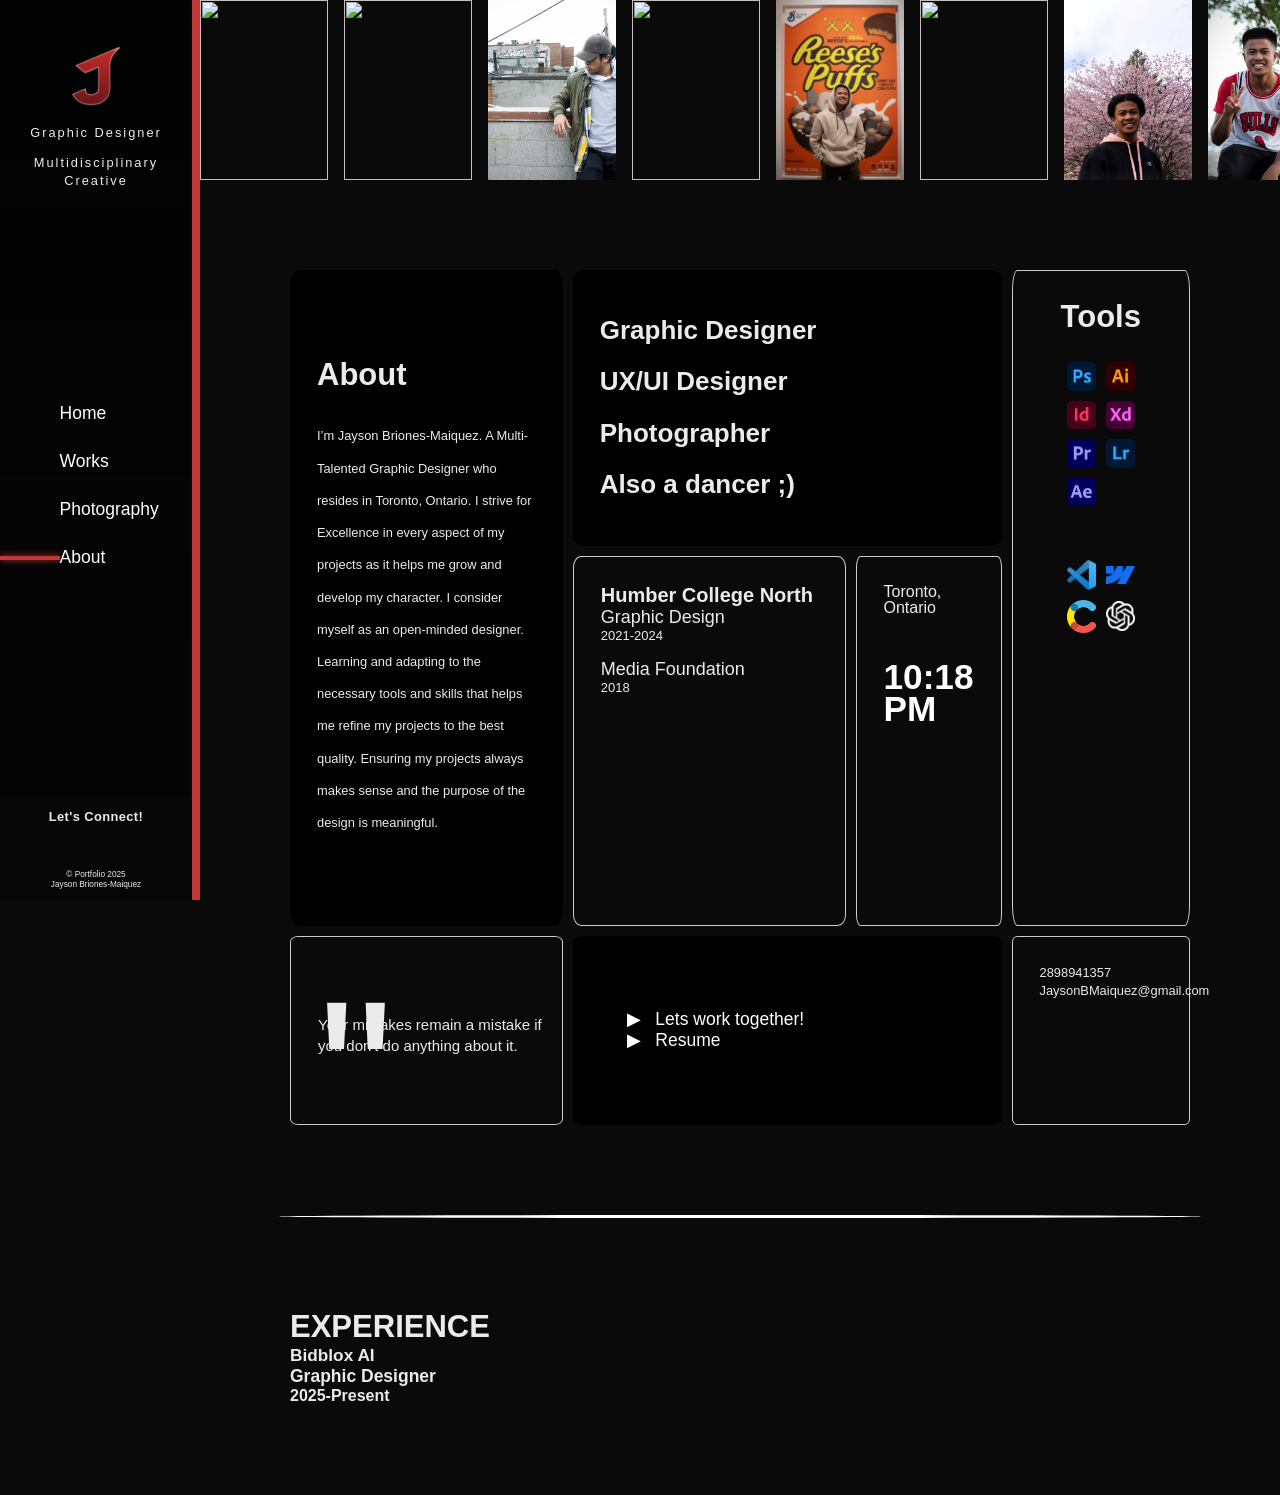
==== about.html @ 9227b6d4 "." ====
<!DOCTYPE html>
<html lang="en">
    <head>
        <meta charset="UTF-8">
        <meta name="viewport" content="width=device-width, initial-scale=1.0, maximum-scale=1,user-scaleable=no">
        <title>Jayson Briones-Maiquez Portfolio</title>
        <link rel="icon" type="image/png" href="images/Logo.svg"/>
        <link rel="stylesheet" href="https://use.typekit.net/lkk8hmu.css">
        <link rel="stylesheet" href="css/stylesheet.css"/>
        <link rel="stylesheet" href="css/about-stylesheet.css" />
    </head>

    <body>
        <div class="container">
            <nav>
                <ul>
                    <li>
                        <a href="index.html"><img src="images/Logo.svg" alt="JBM Brand Logo" id="logo"></a>
                        <div>
                            <p>Graphic Designer</p>
                            <p>Multidisciplinary Creative</p>
                        </div>
                    </li>
                    <li id="menu-icon"><i class="fa-solid fa-bars"></i></li>
                    <li id="close-icon"><i class="fa-solid fa-x"></i></li>                    
                    <div class="nav-buttons">
                        <li id="click-function" class="center-align">
                            <a href="index.html#content-container">Home</a>
                            <div class="li-hover"></div>
                        </li>
                        <li id="click-function" class="center-align">
                            <a href="index.html#gallery-container">Works</a>
                            <div class="li-hover"></div>
                        </li>
                        <li id="click-function" class="center-align">
                            <a href="photography.html">Photography</a>
                            <div class="li-hover"></div>
                        </li>
                        <li id="click-function" class="center-align">
                            <a href="about.html">About</a>
                            <div class="li-hover" style="    
                            opacity: 1;
                            visibility: visible;
                            transform: translateX(6vw);">
                            </div>
                        </li>
                    </div>
                    <div class="contact">
                        <p>Let's Connect!</p>
                        <div class="contact-icons">
                            <li><a href="https://www.linkedin.com/in/jayson-briones-maiquez/" target="_blank"><i class="fa-brands fa-linkedin"></a></i></li>
                            <li><a href="https://github.com/JaysonBM" target="_blank"><i class="fa-brands fa-github"></a></i></li>
                            <li><a href="mailto:jaysonbmaiquez@gmail.com"><i class="fa-solid fa-envelope"></a></i></li>
                            <li><a href="tel:+2898941357"><i class="fa-solid fa-phone"></a></i></li>
                        </div>
                        <h6>© Portfolio 2025<br>Jayson Briones-Maiquez</h6>
                    </div>
                </ul>
            </nav>
            <div class="content-container">
                <div class="slider about-slider hover-effect">
                    <picture class="hover-effect">
                        <img src="images/slider-img10.jpg" alt="" loading="lazy">
                        <img src="images/slider-img7.jpg" alt="" loading="lazy">
                        <img src="images/slider-img11.jpg" alt="" loading="lazy">
                        <img src="images/slider-img3.jpg" alt="" loading="lazy">  
                        <img src="images/slider-img2.jpg" alt="" loading="lazy">
                        <img src="images/slider-img8.jpg" alt="" loading="lazy">
                        <img src="images/Slider-img12.jpg" alt="" loading="lazy">
                        <img src="images/slider-img9.jpg" alt="" loading="lazy">    
                        <img src="images/JBM-Photo.jpg" alt="" loading="lazy">
                        <img src="images/slider-img16.jpg" alt="" loading="lazy">                      
                        <img src="images/slider-img6.jpg" alt="" loading="lazy">
                        <img src="images/slider-img15.jpg" alt="" loading="lazy">
                        <img src="images/slider-img5.jpg" alt="" loading="lazy">                        
                        <img src="images/slider-img14.jpg" alt="" loading="lazy">
                    </picture>
                    <picture class="hover-effect" aria-hidden="true">
                        <img src="images/slider-img10.jpg" alt="" loading="lazy">
                        <img src="images/slider-img7.jpg" alt="" loading="lazy">
                        <img src="images/slider-img11.jpg" alt="" loading="lazy">
                        <img src="images/slider-img3.jpg" alt="" loading="lazy">  
                        <img src="images/slider-img2.jpg" alt="" loading="lazy">
                        <img src="images/slider-img8.jpg" alt="" loading="lazy">
                        <img src="images/Slider-img12.jpg" alt="" loading="lazy">
                        <img src="images/slider-img9.jpg" alt="" loading="lazy">    
                        <img src="images/JBM-Photo.jpg" alt="" loading="lazy">
                        <img src="images/slider-img16.jpg" alt="" loading="lazy">                      
                        <img src="images/slider-img6.jpg" alt="" loading="lazy">
                        <img src="images/slider-img15.jpg" alt="" loading="lazy">
                        <img src="images/slider-img5.jpg" alt="" loading="lazy">                        
                        <img src="images/slider-img14.jpg" alt="" loading="lazy">
                    </picture>
                </div>
                <div class="bento">
                    <div class="about">
                        <h1>About</h1>
                        <p>I’m Jayson Briones-Maiquez. A Multi-Talented Graphic Designer who resides in Toronto, Ontario. I strive for Excellence in every aspect of my projects as it helps me grow and develop my character. I consider myself as an open-minded designer. Learning and adapting to the necessary tools and skills that helps me refine my projects to the best quality. Ensuring my projects always makes sense and the purpose of the design is meaningful.</p>
                    </div>
                    <div class="about-title">
                        <h1>Graphic Designer</h1>
                        <h1>UX/UI Designer</h1>
                        <h1>Photographer</h1>
                        <h1>Also a dancer ;)</h1>
                    </div>                    
                    <div class="about-tools"> 
                        <h1>Tools</h1>
                        <div class="adobe-suite">
                            <img src="images/Adobe-Photoshop-Icon.png" alt="" loading="lazy">
                            <img src="images/Adobe-Illustrator-Icon.png" alt="" loading="lazy">
                            <img src="images/Adobe-Indesign-Icon.png" alt="" loading="lazy">
                            <img src="images/Adobe-XD-Icon.png" alt="" loading="lazy">
                            <img src="images/Adobe-Premiere-Pro-Icon.png" alt="" loading="lazy">
                            <img src="images/Adobe-Lightroom-Icon.png" alt="" loading="lazy">
                            <img src="images/Adobe-After-Effects-Icon.png" alt="" loading="lazy">
                        </div>
                        <div class="coding">
                            <img src="images/Visual-Studio-Code-Icon.png" alt="" loading="lazy">
                            <img src="images/Webflow-Icon.png" alt="" loading="lazy">
                            <img src="images/Contentful-Icon.png" alt="" loading="lazy">
                            <img src="images/ChatGPT-Logo.png" alt="" loading="lazy">                                                
                        </div>
                    </div>
                    <div class="education">
                        <h2>Humber College North</h2>
                        <h3>Graphic Design</h3>
                        <h5>2021-2024</h5>
                        <h3>Media Foundation</h3>
                        <h5>2018</h5>
                    </div>
                    <div class="timezone"> Toronto, Ontario 11:59pm</div>
                    <div class="quote" ><p><span style="
                    font-size: 214px;
                    position: absolute;
                    top: -88px;
                    text-wrap: auto;
                    display: inline-block;
                    ">"</span>Your mistakes remain a mistake if you don't do anything about it.</p></div>
                    <div class="call-to-action">
                        <div style="border: none;"> 
                            <a href="mailto:jaysonbmaiquez@gmail.com">▶&nbsp;&nbsp; Lets work together!</a><br>
                            <a href="files/Jayson Briones-Maiquez Graphic Design Resume Spring 2025.pdf" target="_blank">▶&nbsp;&nbsp; Resume</a>
                        </div>
                    </div>
                    <div class="about-contact"> <p>2898941357</p> <p>JaysonBMaiquez@gmail.com</p></div>
                </div>
                <div style="
                    background-color: white;
                    height: 3px;
                    width: 72vw;
                    margin: auto;
                    border-radius: 50%;
                    ">
                </div>
                <div class="experience">
                    <h1 style="text-transform: uppercase;">Experience</h1>
                    <h2>Bidblox AI</h2>
                    <h3>Graphic Designer</h3>
                    <h4>2025-Present</h4>
                </div>
            </div>
            <footer class="contact">
                <p>Let's connect!</p>
                <div class="contact-icons">
                    <li><a href="https://github.com/JaysonBM" target="_blank"><i class="fa-brands fa-github"></a></i></li>
                    <li><a href="https://www.linkedin.com/in/jayson-briones-maiquez/" target="_blank"><i class="fa-brands fa-linkedin"></a></i></li>
                    <li><a href="https://mail.google.com" target="_blank"><i class="fa-solid fa-envelope"></a></i></li>
                    <li><a href="tel:+2898941357"><i class="fa-solid fa-phone"></a></i></li>
                </div>
                <h6>© Portfolio 2025</h6>
                <h6>Jayson Briones-Maiquez</h6>
            </footer>
        </div>
    
    </body>

    <!-- JavaScript -->
    <script src="https://kit.fontawesome.com/8839f852de.js" crossorigin="anonymous"></script>
    <script 
      src="https://code.jquery.com/jquery-3.6.4.min.js" 
      integrity="sha256-oP6HI9z1XaZNBrJURtCoUT5SUnxFr8s3BzRl+cbzUq8=" 
      crossorigin="anonymous">
    </script>
    <script type="text/javascript" src="js/about-script.js"></script>
</html>
---- css/stylesheet.css ----
* {
    margin: 0;
    padding: 0;
    transition: 0.5s;
}

:root {
    /* These are global variables that you can use in your CSS */
    --black: #121212;
    --dark-grey:#333;
    --mid-grey:#666;
    --light-grey:#999;
    --white:white;
    --accent-colour:yellow;
    --headline-font:"poppins", sans-serif;
    --body-font:"poppins", sans-serif;
    --horizontal-shift:6px;
    --section-padding-top:120px; 
}

html {
    background-color: #0A0A0A;
    color: rgb(235, 235, 235);
    scroll-behavior: smooth;
}

body {
    font-family: var(--body-font);
    cursor: url('../files/pointer.png'), auto;
}

h1, h2, h3, h4, h5, h6 {
    font-family: var(--headline-font);
    color: rgb(235, 235, 235);
}

h1 {
    font-size: clamp(1.5rem, calc(26px + (26 - 18) * (100vw - 400px) / (1800 - 400)), 4rem); 
    /* font-size: calc(26px + (26 - 18) * (100vw - 400px) / (1800 - 400)); */
    line-height: 1.2;
}

h2 {
    font-size: calc(16px + (16 - 14)*(100vw - 400px) / (1800 - 400));
    font-weight: 600;
}

h3 {
    font-size: calc(15px + (15 - 11) * (100vw - 400px) / (1800 - 400));
}

p {
    font-size: calc(11px + (11 - 8) * (100vw - 400px) / (1800 - 400));
    color: rgb(235, 235, 235);
    line-height: 1.4;
}

a {
    font-size: calc(15px + (15 - 11) * (100vw - 400px) / (1800 - 400));
    text-decoration: none;
}

img {
    width: 100%;
    height: auto;
}

.dark-filter {
    opacity: 0.9;
    background-color: black;
}

.btn {
    background-color: #171717;
    border-right: 3.5px solid #C13838;
    border-bottom: 3.5px solid #C13838;
    color: white;
    padding: 11px 28px;
    font-size: 0.73rem;
    font-weight: 500;
    letter-spacing: 0.5px;
    border-radius: 10px;
    transition: 0.3s;
    margin: 3vw;
    white-space: nowrap;
}

.btn2 {
    color: white;
    font-size: 0.75rem;
    font-weight: 500;
    letter-spacing: 0.5px;
    transition: 0.3s;
    margin: 3vw; 
    text-decoration: underline;
    white-space: nowrap;
}

.btn:hover {
    background-color: #C13838;
}

.btn2:hover {
    color: #C13838;
}

.content-container {
    margin-left: calc(15vw + 8px);
}

#logo {
    width: 4vw;
    height: auto;
}

nav {
    background: linear-gradient(to bottom, #030303, #03000070);
    border-right: 8px solid #C13838;
    position: fixed;
    z-index: 1;
    width: 15vw;
}


nav ul{
    list-style: none;
    display: flex;
    flex-direction: column;
    justify-content: space-between;
    align-items: center;
    height: 100vh;
}

nav ul li a{
    color: white;
    display: block;
}

nav ul li a:hover {
    /* filter: drop-shadow(2px 2px 2px #C13838); */
    color: #c96060;
}

.center-align {
    display: flex;
    flex-direction: row-reverse; /* Change to row if you want items side by side */
    align-items: center; /* Center items horizontally */
    justify-content: flex-end; /* Center items vertically */
}

nav ul li p {
    font-size: clamp(0.8rem, calc(11px + (11 - 9)*(100vw - 400px) /(1800 - 400)), 4rem);
    /* font-size: calc(11px + (11 - 9)*(100vw - 400px) /(1800 - 400)); */
    letter-spacing: 2px;
    font-weight: 200;
    text-align: center;
    margin-top: 12px;
}

nav ul > li:nth-child(1) {
    display: flex;
    flex-direction: column;
    align-items: center;
    margin-top: 5vh;
}

.nav-buttons {
    width: 38%;
}

.nav-buttons li{
    margin-bottom: 3vh;
    font-weight: 400;
}

.li-hover {
    position: absolute;
    left: -6vw;
    background-color: #C13838;
    height: 4px;
    width: 6.6vh;
    opacity: 0;
    box-shadow: 0 0 6px #C13838;
    visibility: hidden;
    transition: opacity 1s visibility 1s;
}

.nav-buttons li:hover .li-hover {
    opacity: 1;
    visibility: visible;
    transform: translateX(6vw);
}

nav .contact {
    display: flex;
    flex-direction: column;
    align-items: center;
    text-align: center;
    gap: 0.8vh;
    margin-bottom: 1vh;
}

.contact p {
    font-weight: 700;
    letter-spacing: 0.4px;
}

nav .contact-icons {
    display: flex;
    flex-direction: row;
}

.contact-icons li i{
    font-size: 1.6rem;
    height: auto;
    width: auto;
    padding: 10px;
}
.contact h6 {
    font-size: calc(7px + (9 - 7) * (100vw - 400px) / (1800 - 400));
    line-height: 1.3;
    font-weight: 100;
}

.img-deco {
    width: 10vw;
        /* Add your background pattern here */
        --sz: 24px;
        --c0: #000;
        --c1: #c13838;
        --ts: 50% / calc(var(--sz) * 8) calc(var(--sz) * 16);
        margin: 0;
        padding: 0;
        overflow: hidden;
        --dot: var(--c1) 0 calc(var(--sz) * 0.78),
          #fff0 calc(calc(var(--sz) * 0.78) + 1px) 100%;
        --dot2: radial-gradient(circle at 90% 0%, var(--dot)) var(--ts),
          radial-gradient(circle at 65% 0%, var(--dot)) var(--ts),
          radial-gradient(circle at 40% 0%, var(--dot)) var(--ts),
          radial-gradient(circle at 15% 0%, var(--dot)) var(--ts);
        --cg1: conic-gradient(from -90deg at 5% 51%, var(--c0) 0 90deg, #fff0 0 100%)
          var(--ts);
        --cg2: conic-gradient(from -90deg at 25% 50%, var(--c1) 0 90deg, #fff0 0 100%)
          var(--ts);
        --cg3: conic-gradient(
            from -90deg at 30% 38.5%,
            var(--c0) 0 90deg,
            #fff0 0 100%
          )
          var(--ts);
        --cg4: conic-gradient(
            from -90deg at 50% 37.5%,
            var(--c1) 0 90deg,
            #fff0 0 100%
          )
          var(--ts);
        --cg5: conic-gradient(from -90deg at 55% 26%, var(--c0) 0 90deg, #fff0 0 100%)
          var(--ts);
        --cg6: conic-gradient(from -90deg at 75% 25%, var(--c1) 0 90deg, #fff0 0 100%)
          var(--ts);
        --cg7: conic-gradient(
            from -90deg at 80% 13.5%,
            var(--c0) 0 90deg,
            #fff0 0 100%
          )
          var(--ts);
        --cg8: conic-gradient(
            from -90deg at 100% 12.5%,
            var(--c1) 0 90deg,
            #fff0 0 100%
          )
          var(--ts);
      
        background: var(--dot2), var(--dot2),
          radial-gradient(circle at 90% 100%, var(--dot)) var(--ts),
          radial-gradient(circle at 65% 100%, var(--dot)) var(--ts),
          radial-gradient(circle at 40% 100%, var(--dot)) var(--ts),
          radial-gradient(circle at 15% 100%, var(--dot)) var(--ts),
          radial-gradient(circle at 90% 12.5%, var(--dot)) var(--ts),
          radial-gradient(circle at 65% 25%, var(--dot)) var(--ts),
          radial-gradient(circle at 40% 37.5%, var(--dot)) var(--ts),
          radial-gradient(circle at 15% 50%, var(--dot)) var(--ts), var(--cg1),
          var(--cg1), var(--cg2), var(--cg2), var(--cg3), var(--cg3), var(--cg4),
          var(--cg4), var(--cg5), var(--cg5), var(--cg6), var(--cg6), var(--cg7),
          var(--cg7), var(--cg8), var(--cg8),
          linear-gradient(-45deg, #fff0 0 32.25%, #0002 50%, #000 77.5%) var(--ts),
          linear-gradient(-45deg, #fff0 0 32.25%, #000 60%) var(--ts),
          repeating-linear-gradient(90deg, var(--c0) 0 5%, var(--c1) 0 25%) var(--ts);
}

header {
    background-image: url(../images/NYTimesMagazine-Mockup-COVER.jpg);
    background-size: cover;
    background-position: center;
    height: 100vh;
    position: relative;
}

.header-details {
    grid-template-columns: 1fr 1fr;
    padding: 0;
    margin-bottom: 20vh;
}

.header-details picture {
    height: 100vh;
}

.header-details img{
    height: 100%;
    object-fit: cover;
}

.header-text {
    height: 90%;
    padding: 0 2.5vw;
    display: flex;
    flex-direction: column;
    justify-content: space-between;
}

.header-text h2 {
    margin-bottom: 0.5rem;
}

.header-text h4 {
    font-weight: 300;
    font-style: italic;
}

.header-text p {
    font-size: calc(10px + (16 - 10) * (100vw - 400px) / (1800 - 400));
    line-height: 1.6;
    margin-top: 1rem;
}
.header-text li {
    font-size: calc(8px + (14 - 8) * (100vw - 400px) / (1800 - 400));
    /* margin-bottom: 16px; */
}

.header-text .two-columns {
    row-gap: 2rem;
    margin-bottom: 0;
    line-height: 2;
}

.title-deco-container {
    display: flex;
    flex-direction: row;
    align-items: center;
    justify-content: center;
    position: absolute;
    width: 100%;
    top: 4.3%;
}

.title-deco-container h3 {
    font-weight: 300;
    font-size: 14px;
    text-shadow: 3px 3px 3px rgba(0, 0, 0, 1); /* Add text shadow */

}

.title-deco {
    background-color: #C13838;
    height: 5px;
    width: 28%;
    margin: 0px 2.2vw;
    box-shadow: 3px 3px 4px rgba(0, 0, 0, 0.8); /* Add drop shadow */

}
.main-index {
    display: flex;
    flex-direction: column;
    align-items: center;
    height: 70%;
    background-color: rgba(0, 0, 0, 0.75);
    padding: 1vh 5vw;
    position: absolute;
    top: 50%;
    left: 50%; 
    transform: translate(-50%, -50%);
    justify-content: space-evenly;
    backdrop-filter: blur(11px) brightness(0.9); /* Blur and brightness adjustments */
    -webkit-backdrop-filter: blur(11px) brightness(0.9); /* For Safari support */
}

.main-index h1 {
    text-align: center;
}

.main-index img {
    width: 37%;
}

.main-index div:nth-child(5) {
    margin: 4% 0 0 0;
}

.main-p-container h2{
    text-align: center;
    font-weight: 500;
    line-height: 4;
}

.gallery-container {
    display: flex;
    flex-direction: row;
    height: 100vh;
    align-items: center;
}

.gallery {
    display: grid;
    grid-template-columns: 1fr 1fr;
    grid-template-rows: 1fr 1fr;
    grid-gap: 0;
    height: 70vh;
    width: 100%;
}

.gallery-description {
    position: relative;
    width: 100%;
    height: 62vh;
    overflow: hidden;
}

.gallery-description h1 {
    white-space: nowrap;
}

.gallery-description > div {
    opacity: 0; /* Start hidden */
    transition: opacity 0.5s ease; /* Smooth fade-in and fade-out */
    position: absolute; /* Stack descriptions */
    top: 0;
    left: 0;
    right: 0;
    bottom: 0;
    display: none; /* Initially hidden */
}

.gallery-description > div.active {
    opacity: 1; /* Fully visible */
    display: block; /* Make it block-level so it’s rendered */
}

.default-description ,
.unity-description ,
.bespoken-description , 
.kingdom-description , 
.signage-description {
    height: 62vh;
    padding: 3.3vw;
}

.description-deco {
    background-color: #C13838;
    height: 5px;
    width: 25%;
    margin: 0px 0 0 2vw;
}

.gallery-container h2 {
    margin-bottom: 10vh;
}

.gallery-container p {
    margin-bottom: 60px;
}

.gallery-container .btn {
    padding: 8px 22px;
    font-size: 0.73rem;
    border-radius: 14px;
}

.default-description div:nth-child(1),
.unity-description div:nth-child(1),
.bespoken-description div:nth-child(1), 
.kingdom-description div:nth-child(1), 
.signage-description div:nth-child(1) {
    display: flex;
    flex-direction: row;
    align-items: center;
    width: 100%;
}

.gallery div:nth-child(1) img ,
.gallery div:nth-child(2) img ,
.gallery div:nth-child(3) img ,
.gallery div:nth-child(4) img ,
.gallery div:nth-child(5) img {
    height: 100%;
    max-width: 100%;
    max-height: 100%;
    object-fit: cover;
    object-position: center;
    overflow: hidden;
}

.image-wrapper {
    position: relative;
    overflow: hidden;
}

.image-wrapper p {
    position: absolute;
    top: 50%;
    left: 50%;
    transform: translate(-50%, -50%);
    font-size: clamp(1.5rem, 3vw, 3rem);
    text-transform: uppercase;
    white-space: nowrap;
    font-weight: 800;
    opacity: 0; /* Hide the text */
    transition: opacity 0.3s ease; /* Smooth transition */
    pointer-events: none;
}

.image-wrapper:hover p {
    opacity: 1; /* Show the text */
    z-index: 1;
}

.default-img {
    display: block;
}

.overlay {
    position: absolute;
    top: 0;
    left: 0;
    width: 100%;
    height: 100%;
    background-color: rgba(0, 0, 0, 0.5); /* Semi-transparent black overlay */
    opacity: 0; /* Initially hidden */
    transition: opacity 0.3s ease; /* Add transition for smooth effect */
}
  
.gallery div:hover .overlay {
    opacity: 1; /* Show the overlay on hover */
}

.two-columns div:hover .overlay{ 
    opacity: 1;
}

.image-wrapper::after {
    content: ''; /* Creates an empty pseudo-element */
    position: absolute;
    top: 0;
    left: 0;
    width: 100%;
    height: 100%;
    background-color: rgba(0, 0, 0, 0.5); /* Semi-transparent black overlay */
    opacity: 0; /* Initially hidden */
    transition: opacity 0.3s ease; /* Smooth fade-in/out transition */
    pointer-events: none; /* Allow clicks to pass through */
}

.image-wrapper:hover::after {
    opacity: 1; /* Shows the overlay on hover */
}

.slider {
    height: 20vh;
    padding-block: 1rem;
    border-block: 5px solid #C13838;
    display: flex;
    overflow: hidden;
    user-select: none;
    --slider-gap: 1rem;
    gap: var( --slider-gap);
    margin: 2vh 0 2vh 0;
}

.slider picture {
    display: flex;
    justify-content: space-between;
    gap: var( --slider-gap);
    align-items: center;
    flex-shrink: 0;
    min-width: 100%;
    animation: slider-scroll 35s linear infinite;
}

.slider picture img {
    height: 20vh;
    width: 10vw;
    object-fit: cover;
}

@keyframes slider-scroll {
    to {
        transform: translateX(calc(-100% + var( --slider-gap)));
    }
}


.profile {
    margin: 0 0 2vh 0px;
    border-bottom: 5px solid #C13838;
}

.profile-text {
    text-align: center;
    line-height: 2;
    margin: 10vh auto;
    width: 25vw;
}

.profile p {
    text-align: left;
    margin: 60px 0;
}

.creative-suite {
    display: flex;
    height: 7.7vh;
    padding: 3% 0;
    justify-content: center; /* Center align content */
    gap: 38px;
    transition: 0.2s;
}

.skills h1 {
    text-align: center;
    margin-top: 10vh;
}

.personal-skills {
    font-size: 14px;
    padding-block: 7px;
    border-block: 2px solid;
    display: flex;
    overflow: hidden;
    user-select: none;
    --gap: 4.9vw;
    gap: var( --gap);
    margin: 4vh 0 2vh 0;
}

.personal-skills ul {
    display: flex;
    justify-content: space-between;
    gap: var( --gap);
    align-items: center;
    flex-shrink: 0;
    min-width: 100%;
    animation: scroll 45s linear infinite;
}

.personal-skills:hover ul {
    animation-play-state: paused;
}

@keyframes scroll {
    0% {
        transform: translateX(calc(-100% - var(--gap)));
    }
    100% {
        transform: translateX(0);
    }
}

.personal-skills li:hover {
    color:#e15b5b;
}

.creative-suite img {
    object-fit: contain;
    height: 7.7vh;
}

.hover-effect:hover img{
    filter: grayscale(1) blur(2px);
}

.hover-effect img:hover {
    filter: none;
}

.hover-effect img.active {
    filter: none;
}

.hover-effect img.inactive {
    filter: grayscale(1) blur(2px);
}

.hover-effect img:hover:not(.active) {
    filter: none;
}

.slider-item h5 {
    font-weight: 300;
    font-size: 14px;
}

.fit-text {
    display: flex;
    justify-content: space-between;
    letter-spacing: 0.1em; /* Adjust this value as needed */
}

.skills-container {
    display: flex;
    height: 70vh;
    justify-content: flex-end;
    position: relative;
    margin: 5vh 5vw 0 5vw;
    border-bottom: 5px solid #C13838;
    animation: slide-up 0.5s ease-out; /* Apply the slide-up animation */
    animation-timeline: view();
    animation-range: entry 25%;
}

.skills-display {
    height: 55vh;
    width: 40vw;
    position: absolute;
    left: 30%;
    top: 50%;
    transform: translate(-50%, -50%);
    background-image: url('../images/Emblem.svg'); /* Corrected syntax */
    background-size: contain;
    background-position: center;
    background-repeat: no-repeat;
}

.skills-bar {
    background-color: #C13838;
    height: 0%;
    width: 50px;
    transform: translate(-50%, 0%);
    position: absolute;
    bottom: 0;
    right: 25%;
    animation: slide-up 0.5s ease-out; /* Apply the slide-up animation */
    animation-timeline: view();
    animation-range: entry 25%;
}

/* @keyframes slide-up {
    from {
        transform: translateY(100%);
        opacity: 0;
    }
    to {
        transform: translateY(0);
        opacity: 1;
    } 
} */

.skills-chart {
    position: absolute;
    right: 10%;
    bottom: 0;
    width: 16vw;
    z-index: -1;
    --container-height: 50vh; /* Define a custom property for the container height */
}

.skills h4 {
    text-align: end;
    color: gray;
}

.skills-deco {
    border-top: 1px solid grey;
    height: calc(var(--container-height) * 0.2); /* Calculate 20% of the container height */

}

.show-image img {
    opacity: 1; /* Show the images */
}

#about ul {
    list-style: none;
}

.featured {
    grid-column: 1/-1;
    width: 100%;
}

#portfolio {
    margin-top: 15vh;
    padding: 0 5vw;
}

#portfolio a:hover h3
#portfolio a:hover p {
    padding-left: 1vw;
}

#contact {
    min-height:auto;
    margin-top: 42px;
}

#contact ul {
    display: flex;
    list-style-type: none;
    margin-bottom:1rem;
}

#contact ul li a {
    text-decoration: none;
    color: var(--accent-colour);
    margin: 0 20px 0 0;
    font-size: 32px;
}

#contact ul li a:hover {
    text-decoration: none;
    color: var(--mid-grey);
}

.auto-height {
    min-height: auto;
}


.process-title {
    text-align: center;
    padding: 6rem 0 2rem 0;
}

.process {
    display: flex;
    flex-direction: row;
    padding: 0 5vw;
    justify-content: center;
    align-items: center;
    margin-bottom: 15vh;
}

.process-reverse {
    display: flex;
    flex-direction: row-reverse;
    padding: 0 5vw;
    justify-content: center;
    align-items: center;
    margin-bottom: 15vh;
}

.process picture,
.process-reverse picture,
.process-text {
    width: 50%;
}

.process-text {
    box-sizing: border-box;
    padding: 0 4rem;
}

.process-text h3 {
    text-align: center;
}

.process-text-span {
    width: 75%;
}

.resize {
    min-height: 50vh;
    max-height: 75vh;
    object-fit: contain;
}

#portfolio .two-columns div img {
    height: 300px;
    width: 100%;
    object-fit: cover;
}

.hide-text h3,
.hide-text p{
    display: none;
}

#menu-icon,
#close-icon {
    display: none;
}

footer{
    display: none;
}

/* Medium devices (i.e. tablets in landscape */
@media (max-width: 900px) {
    nav ul li p {
        margin-bottom: 6px;
        line-height: 1.4;
    }

    .nav-buttons {
        width: 80%;
    }

    nav .contact-icons {
        flex-direction: column;
    }

    .profile {
        flex-direction: column;
    }

    .divider {
        display: none;
    }

    .two-columns-fixed {
        grid-template-columns: 1fr 1fr;
        column-gap: 4rem;
    }

    .two-columns-fixed h2 {
        grid-column: 1 / span 2;
    }

    .header-text {
        height: 75%;
    }

    .header-text p {
        font-size: calc(12px + (18 - 12) * (100vw - 400px) / (1800 - 400));
    }

    .header-text li {
        font-size: calc(11px + (16 - 11) * (100vw - 400px) / (1800 - 400));
        line-height: 1.5;
    }

    .process-text {
        padding: 1rem;
    }

    main p {
        font-size: calc(11px + (20 - 11) * (100vw - 400px) / (1800 - 400));
        margin-top: 1.5rem;
        line-height: 1.4;
    }

    .process,
    .process-reverse {
        margin-bottom: 4vh;
    }

}


/* Small devices (i.e. tablets in portrait) */
@media (max-width: 600px) {

    .container {
        display: block;
    }

    nav {
        overflow: hidden;
        width: 100vw;
        height: 72px;
        position: fixed;
        top: 0;
        border-bottom: 3px solid #C13838;
        background: black;
        z-index: 2;
        }

    /* Add styles for when the element is being touched */
    .touch-slide {
        background-color: #C13838; /* Example style */
        /* Add other styles as needed */
    }

    nav ul {
        flex-direction: row;
        height: auto;
        justify-content: normal;
        flex-wrap: wrap;
        margin: 0.75rem 0vw 0 0vw;
    }

    nav ul li a {
        width: auto;
    }

    nav ul li:first-child:not(.nav-buttons li){
        display: flex;
        flex-direction: row;
        flex-basis: calc(66% - 5vw);
        margin: 0 0 0 5vw;
        align-items: center;
        gap: 0.4rem;
        padding: 0px 0 0.75rem 0;
    }

    nav ul >li:nth-child(1) div {
        margin-top: 0;
    }

    nav ul li img {
        margin-top: 0;
        margin-bottom: 0;
        padding: 0 2vw;
    }

    nav ul li p {
        font-size: 0.5rem;
        margin-bottom: 0;
        text-align: left;
        margin-top: 0.2rem;
    }

    .nav-buttons {
        text-align: center;
        width: 100%;
        background-color: #070707;
    }

    .nav-buttons li {
        margin: 1.3rem; 
        justify-content: center;
    }

    .li-hover {
        display: none;
    }

    #content-container, #gallery-container, #about {
        scroll-margin-top: 72px;
    }

    #logo {
        width: 2.4rem;
        height: auto;
    }

    #menu-icon, #close-icon {
        flex-basis: calc(34% - 5vw);
        text-align: right;
    }
    
    #menu-icon {
        display: block; 
        font-size: 22px;
    }

    #close-icon {
        font-size: 22px;
    }

    nav .contact {
        display: none;
    } 
    
    .navexpanded #close-icon {
        display: inline-block;
    }

    .navexpanded #menu-icon {
        display: none;
    }

    .navexpanded {
        height: auto;
        transition: height 0.3s ease;
    }

    .content-container {
        margin-left: 0;
        margin-top: 72px;
    }

    .main-index {
        height: 94%;     
        gap: 7%;
        justify-content: flex-start;
    }

    .main-index img {
        width: 33%;
    }

    .main-index p {
        margin:  0 10vw;
    }

   .main-index .btn {
        margin: 5vw;
        padding: 12px 28px;
        font-size: 0.7rem;
        letter-spacing: 0.5px;
        border-radius: 15px;
    }

    .image-wrapper p {
        font-size: 2rem;
    }
    
    .title-deco-container {
        position: static;
        width: 100vw;
    }

    .title-deco-container h3 { 
        white-space: nowrap;
        font-size: 12px;
    }

    .title-deco {
        height: 2.4px;
        width: 100%;
    }

    .gallery-container {
        flex-direction: column;
    }

    .gallery {
        height: 50vh;
    }

    .description-deco {
        height: 3px;
    }

    .gallery-description {
        height: 50vh;
    }

    .gallery-container .btn {
        padding: 10px 22px;
        font-size: 0.65rem;
        border-radius: 11px;
    }

    .hide-link-on-phone {
        pointer-events: none; /* Disable click events */
        cursor: default; /* Change cursor to default */
    }

    .default-description, .unity-description, .bespoken-description, .kingdom-description, .signage-description { 
        height: 50vh;
        padding: 5vw;
    }
    
    .header-details {
        grid-template-columns: 1fr;
        height: 100%;
        row-gap: 42px;
        padding-top: 72px;
    }
    
    .header-details picture {
        height: 40vh;
    }

    .header-text {
        height: 100%;
        display: block;
    }

    .header-text li {
        font-size: calc(12px + (16 - 12) * (100vw - 400px) / (1800 - 400));
        margin-top: 8px;
        list-style-type: none;
    }

    .header-text h2 {
        text-align: center;
    }

    .header-text h4 {
        text-align: center;
    }

    .header-text p {
        font-size: calc(13px + (18 - 13) * (100vw - 400px) / (1800 - 400));
        margin: 42px 0;
    }

    main {
        text-align: center;
    }

    main p {
        margin-top: 30px;
    }

    .profile {
        margin: 0;
    }
        
    .profile > .profile-text > p {
        line-height: 1.7;
    }

    .profile-text {
        width: 90vw;
    }

    .slider:nth-child(1) {    
        --slider-gap: 0.7rem;
        height: 12vh;
    }

    .slider picture img {
        height: 13vh;
        width: 20vw;
    }

    /* .slider:nth-child(2) {
        --image-height: 22px !important;
        --image-width: 18% !important;
        border-top: 1.7px solid white !important;
        border-bottom: 1.7px solid white !important;
        padding-top: 9px !important;
    } */

    /* .second-slider-list .slider-item {
        width: 0%;
        animation: autoRun 20s linear infinite;
        animation-delay: calc((20s / var(--quantity))*(var(--position) - 1));
    } */

    /* .slider-item h5 {
        font-size: 12px;
    } */

    .skills {
        margin-left: 0px !important;
        height: auto !important;
    }

    .skills h4 {
        font-size: 9px;
    }

    .skills-container {
        height: 50vh;
        margin: 0;
    }

    .creative-suite {
        gap: 0.6rem;
        padding: 3% 5vw;
        height: auto;
    }

    .creative-suite a {
        scroll-margin-top: 50vh;
    }

    .creative-suite img {
        height: 4rem;
        width: 10vw;
    }

    .skills-display {
        height: 50vh;
        width: 50vw;
    }

    .skills-chart {
        --container-height: 40vh;
    }

    .skills-bar {
        width: 36px;
    }

    .two-columns-fixed {
        grid-gap: 0;
        height: auto;
        justify-items: center;
        overflow-x: hidden;
        grid-template-columns: 1fr;
    }

    .two-columns-fixed > :nth-child(3n+1) {
        font-size: calc(18px + (28 - 18) * (100vw - 400px) / (1800 - 400));
        margin: 20px 0;
        background-color: black;
        /* border-bottom: 1px groove red; */
        width: 35%;
        overflow-x: hidden;
        padding: 10px 0;
        border-radius: 6px;
        text-align: center;
    }

    
    .two-columns-fixed h2 {
        grid-column: unset;
    }

    .two-columns-fixed h3 {
        text-transform: capitalize;
        margin-bottom: 0;
    }

    .two-columns ul:nth-child(1){ 
        text-align: right;
    }

    .two-columns ul:nth-child(2){ 
        text-align: left;
    }

    .process,
    .process-reverse {
        margin-bottom: 3vh;
        flex-direction: column-reverse;
        gap: 30px;
    }

    .process picture,
    .process-reverse picture {
        width: 70%;
    }

    .process-text {
        width: 100%;
        padding: 0 16px;
    }

    .process-text p {
        font-size: calc(12px + (24 - 12) * (100vw - 400px) / (1800 - 400));
        line-height: 1.4;
    }

    #portfolio {
        margin-top: 10vh;
        padding: 0;
    }

    #portfolio h2 {
        padding: 5vw;
    }

    #portfolio .two-columns {
        grid-gap: 1rem;
    }
    
    footer {
        display: block;
        background-color: black;
        text-align: center;
        padding: 16px 0 8px 0;
    }

    footer .contact-icons{ 
        list-style-type: none;
        display: flex;
        justify-content: center;
    }

    footer .contact-icons li a {
    color: white;
    }

    .contact-icons li i {
        font-size:1.8rem;
        padding: 20px;
    }

    .contact p {
        font-size: calc(16px + (24 - 16) * (100vw - 400px) / (1800 - 400));
    }

}



/* Large devices (i.e. desktop) */
@media (max-width: 1200px) {

    .two-columns {
        grid-gap: 0;
        line-height: 1.8
        ;
    }

    .two-columns-fixed {
        margin-right: 5vw;
    }
}

/* X-Large devices (i.e. big desktop) */
@media (min-width: 1800px) {
    
}

/* @media (min-width: 2200px) {

    #logo {
        width: 4rem;
    }

    nav ul li p {
        font-size: 1rem; 
        margin-bottom: 12px;
    }

    nav ul li a {
        font-size: 1.6rem;
    }
    .nav-buttons li {
        margin-bottom: 3vh;
    }

    .contact p {
        font-size: calc(14px + (18 - 14) * (100vw - 400px) / (1800 - 400));
    }

    .contact-icons li i {
        font-size: 1.8rem;
        padding: 16px 10px 22px 10px
    }

    .contact h6 {
        font-size: calc(9px + (11 - 9) * (100vw - 400px) / (1800 - 400));
    }
} */
---- css/about-stylesheet.css ----
.about-slider {
    margin: auto;
    padding-block: 0;
    border-block: 0;
}

.bento {
    height: 95vh;
    display: grid;
    padding: 10vh;
    grid-template-columns: 1fr 1fr 1fr 1fr 1fr 1fr 1fr 1fr 1fr;
    gap: 10px;
}

.bento div {
    border: 1px solid #ccc;
    border-radius: 3%;
    padding: 3vh;
}

.about {
    grid-column: 1 / 4;;
    grid-row: 1 / 4;
    background-color: black;
    border: 0 !important;
    display: flex;
    flex-direction: column;
    justify-content: center;
}

.about-title {
    grid-column: 4 / 8;
    grid-row: 1;
    background-color: black;
    border: 0 !important;
    display: flex;
    flex-direction: column;
    justify-content: space-evenly;
}

.about-title h1 {
    font-weight: 600;
    font-size: 26px;
    line-height: 1.3;
}

.bento div:nth-child(3) {
    grid-column: 8 / 10;
    grid-row: 1 / 4;
}

.bento div:nth-child(4) {
    grid-column: 4 / 7;
    grid-row: 2 / 4;
}

.bento div:nth-child(5) {
    grid-row: 2 / 4;
}

.education h2{
    font-size: 20px;
    font-weight: 700;
}

.education h3 {
    font-size: 18px;
    font-weight: 500;
}

.education h5 {
    font-weight: 100;
    font-size: 13px;
    margin-bottom: 1rem;
}

.timezone {
    line-height: 1;
    font-weight: 400;
}

.quote {
    position: relative;
}

.quote p {
    top: 77px;
    position: absolute;
    font-size: 15px;
}

.time {
    font-weight: 900;
    color: white;
    font-size: 2.2em;
    line-height: 0.9;
    display: block;
    margin-top: 50%;
}

.about-tools div{
    border: none;
    display: grid;
    grid-template-columns: 1fr 1fr;
    gap: 10px;
    align-items: center;
}

.about-tools h1 {
    text-align: center;
}

.call-to-action {
    border: none !important;
    background-color: black;
    display: flex;
    align-items: center;
}

.call-to-action a {
    color: white;
    text-decoration: none;
}

.call-to-action a:hover {
    transition: 0.5s;
    color: #C13838;
}

.bento div:nth-child(6),
.bento div:nth-child(7),
.bento div:nth-child(8) {
    grid-row: 4;
}

.bento div:nth-child(6) {
    grid-column: 1 / 4;
}

.bento div:nth-child(7) {
    grid-column: 4 / 8;
}

.bento div:nth-child(8) {
    grid-column: 8 / 10;
}

.about h1 {
    margin-bottom: 3vh;
}

.about p { 
    line-height: 2.5;
}

.experience {
    padding: 10vh;
}

@media (max-width: 600px) {

    .bento {
        padding: 1vh;
        height: auto;
    }

    .bento div {
        margin-bottom: 10px; /* Add margin between items */
        padding: 1.6vh;
    }

    .about-slider, .about-slider img  {
        height: 15vh;
        columns: 5;
    }

    .about {
        grid-column: 1 / 5;
        grid-row: auto; /* Adjust row for smaller screens */
    }

    .about-title {
        grid-column: 5 / 10;
        grid-row: auto; /* Adjust row for smaller screens */
    }

    .about-title h1 {
        font-size: 4vw;
    }

    .about h1 {
        font-size: 21px; /* Adjust font size for smaller screens */
    }

    .about p {
        font-size: 9.5px; /* Adjust font size for smaller screens */
        line-height: 1.3; /* Adjust line height for smaller screens */
    }

    .bento div:nth-child(3) {
        grid-row: 3;
        grid-column: 1 / -1;
    }

    .about-tools div {
        grid-template-columns: 1fr 1fr 1fr 1fr 1fr 1fr 1fr;
        margin-bottom: 0;
    }

    .bento div:nth-child(4) {
        grid-row: 2;
        grid-column: 1 /4;
    }

    .education h2 {
        font-size: 17px;
    }

    .education h3 {
        font-size: 15px;
        line-height: 1.2;
    }

    .education h5 {
        margin-bottom: 1vh;
    }

    .timezone {
        font-size: 0.7rem;
    }

    .time {
        font-size: 1.3rem;
    }

    .about-contact p {
        font-size: 9px;
    }

    .bento div:nth-child(5) {
        grid-row: 2;
        grid-column: 4 /6 ;
    }

    .bento div:nth-child(6) {
        grid-column: 1 / 6;
        height: auto;
    }

    .bento div:nth-child(7) {
        grid-column: 6 / 10;
        padding: 0;
    }

    .bento div:nth-child(8) {
        grid-row: 2;
        grid-column: 6 / 10;
        display: flex;
        flex-direction: column;
        justify-content: center;
    }

    .call-to-action a {
        display: block;
    }
}
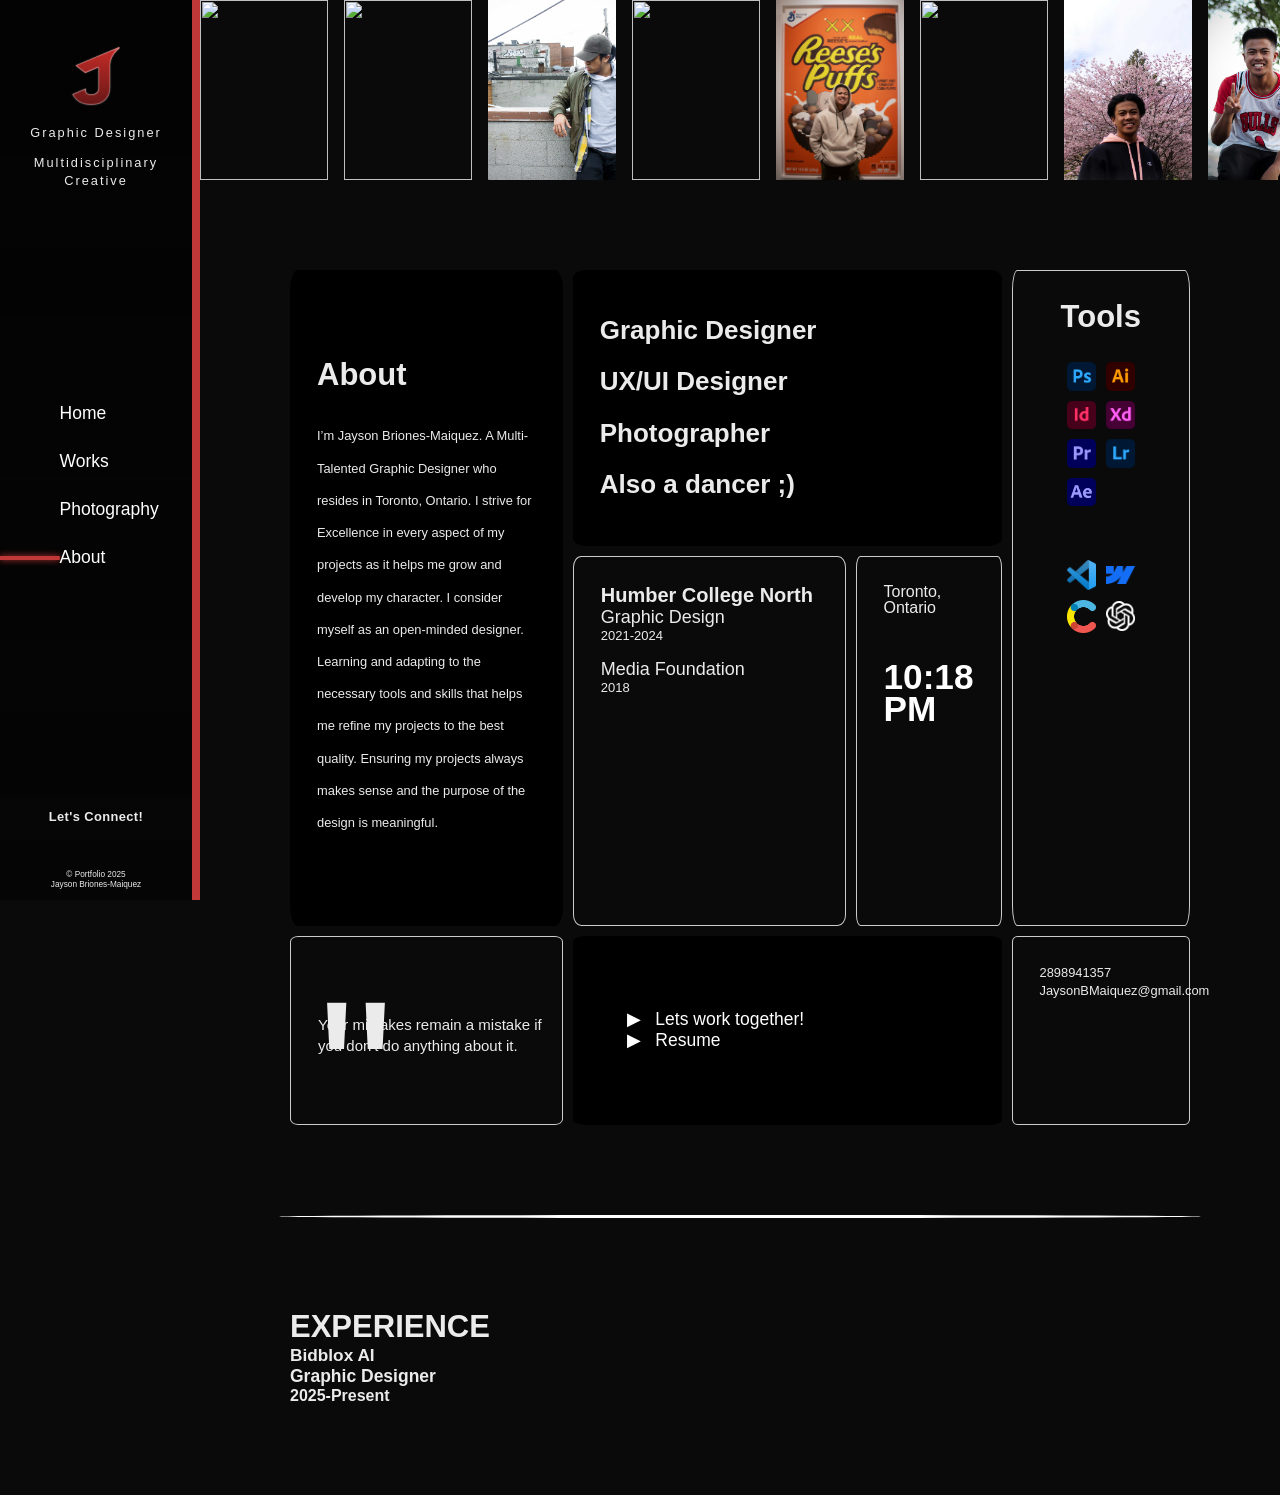
==== commit 609cb05a: "." ====
--- a/about.html
+++ b/about.html
@@ -41,7 +41,8 @@
                             <div class="li-hover" style="    
                             opacity: 1;
                             visibility: visible;
-                            transform: translateX(6vw);">
+                            transform: translateX(6vw);
+                            z-index: -1;">
                             </div>
                         </li>
                     </div>
@@ -49,6 +50,7 @@
                         <p>Let's Connect!</p>
                         <div class="contact-icons">
                             <li><a href="https://www.linkedin.com/in/jayson-briones-maiquez/" target="_blank"><i class="fa-brands fa-linkedin"></a></i></li>
+                            <li><a href="https://www.instagram.com/jaysonbmaiquez/" target="_blank"><i class="fa-brands fa-instagram"></a></i></li>
                             <li><a href="https://github.com/JaysonBM" target="_blank"><i class="fa-brands fa-github"></a></i></li>
                             <li><a href="mailto:jaysonbmaiquez@gmail.com"><i class="fa-solid fa-envelope"></a></i></li>
                             <li><a href="tel:+2898941357"><i class="fa-solid fa-phone"></a></i></li>
@@ -139,7 +141,7 @@
                     <div class="call-to-action">
                         <div style="border: none;"> 
                             <a href="mailto:jaysonbmaiquez@gmail.com">▶&nbsp;&nbsp; Lets work together!</a><br>
-                            <a href="files/Jayson Briones-Maiquez Graphic Design Resume Spring 2025.pdf" target="_blank">▶&nbsp;&nbsp; Resume</a>
+                            <a href="files/Jayson BM Graphic Design Resume 2025 V2.pdf" target="_blank">▶&nbsp;&nbsp; Resume</a>
                         </div>
                     </div>
                     <div class="about-contact"> <p>2898941357</p> <p>JaysonBMaiquez@gmail.com</p></div>
@@ -162,8 +164,9 @@
             <footer class="contact">
                 <p>Let's connect!</p>
                 <div class="contact-icons">
+                    <li><a href="https://www.linkedin.com/in/jayson-briones-maiquez/" target="_blank"><i class="fa-brands fa-linkedin"></a></i></li>
+                    <li><a href="https://www.instagram.com/jaysonbmaiquez/" target="_blank"><i class="fa-brands fa-instagram"></a></i></li>
                     <li><a href="https://github.com/JaysonBM" target="_blank"><i class="fa-brands fa-github"></a></i></li>
-                    <li><a href="https://www.linkedin.com/in/jayson-briones-maiquez/" target="_blank"><i class="fa-brands fa-linkedin"></a></i></li>
                     <li><a href="https://mail.google.com" target="_blank"><i class="fa-solid fa-envelope"></a></i></li>
                     <li><a href="tel:+2898941357"><i class="fa-solid fa-phone"></a></i></li>
                 </div>
--- a/css/stylesheet.css
+++ b/css/stylesheet.css
@@ -75,7 +75,7 @@
     border-right: 3.5px solid #C13838;
     border-bottom: 3.5px solid #C13838;
     color: white;
-    padding: 11px 28px;
+    padding: 8px 25px;
     font-size: 0.73rem;
     font-weight: 500;
     letter-spacing: 0.5px;
@@ -104,12 +104,53 @@
     color: #C13838;
 }
 
+.scroll-watcher {
+    height: 10px;
+    position: fixed;
+    top: 0;
+    z-index: 1000;
+    background-color: #C13838;
+    width: 100%;
+    scale: 0 1;
+    transform-origin: left;
+
+    animation: scroll-watcher linear;
+    animation-timeline: scroll();
+}
+
+@keyframes scroll-watcher {
+    to {
+        scale: 1 1;
+    }
+}
+
+@media (prefers-reduced-motion: no-preference) {
+        @keyframes fadeInHeader {
+        from {
+            opacity: 0; /* Start fully transparent */
+        }
+        to {
+            opacity: 1; /* End fully visible */
+        }
+    }
+        @keyframes fadeIn {
+            from {
+                scale: .8;
+                opacity: 0; /* Start fully transparent */
+            }
+            to {
+                scale: 1;
+                opacity: 1; /* End fully visible */
+            }
+    }
+}
+
 .content-container {
     margin-left: calc(15vw + 8px);
 }
 
 #logo {
-    width: 4vw;
+    width: clamp(2.4rem, 4vw, 5vw);
     height: auto;
 }
 
@@ -183,6 +224,7 @@
     box-shadow: 0 0 6px #C13838;
     visibility: hidden;
     transition: opacity 1s visibility 1s;
+    z-index: -1;
 }
 
 .nav-buttons li:hover .li-hover {
@@ -220,72 +262,6 @@
     font-size: calc(7px + (9 - 7) * (100vw - 400px) / (1800 - 400));
     line-height: 1.3;
     font-weight: 100;
-}
-
-.img-deco {
-    width: 10vw;
-        /* Add your background pattern here */
-        --sz: 24px;
-        --c0: #000;
-        --c1: #c13838;
-        --ts: 50% / calc(var(--sz) * 8) calc(var(--sz) * 16);
-        margin: 0;
-        padding: 0;
-        overflow: hidden;
-        --dot: var(--c1) 0 calc(var(--sz) * 0.78),
-          #fff0 calc(calc(var(--sz) * 0.78) + 1px) 100%;
-        --dot2: radial-gradient(circle at 90% 0%, var(--dot)) var(--ts),
-          radial-gradient(circle at 65% 0%, var(--dot)) var(--ts),
-          radial-gradient(circle at 40% 0%, var(--dot)) var(--ts),
-          radial-gradient(circle at 15% 0%, var(--dot)) var(--ts);
-        --cg1: conic-gradient(from -90deg at 5% 51%, var(--c0) 0 90deg, #fff0 0 100%)
-          var(--ts);
-        --cg2: conic-gradient(from -90deg at 25% 50%, var(--c1) 0 90deg, #fff0 0 100%)
-          var(--ts);
-        --cg3: conic-gradient(
-            from -90deg at 30% 38.5%,
-            var(--c0) 0 90deg,
-            #fff0 0 100%
-          )
-          var(--ts);
-        --cg4: conic-gradient(
-            from -90deg at 50% 37.5%,
-            var(--c1) 0 90deg,
-            #fff0 0 100%
-          )
-          var(--ts);
-        --cg5: conic-gradient(from -90deg at 55% 26%, var(--c0) 0 90deg, #fff0 0 100%)
-          var(--ts);
-        --cg6: conic-gradient(from -90deg at 75% 25%, var(--c1) 0 90deg, #fff0 0 100%)
-          var(--ts);
-        --cg7: conic-gradient(
-            from -90deg at 80% 13.5%,
-            var(--c0) 0 90deg,
-            #fff0 0 100%
-          )
-          var(--ts);
-        --cg8: conic-gradient(
-            from -90deg at 100% 12.5%,
-            var(--c1) 0 90deg,
-            #fff0 0 100%
-          )
-          var(--ts);
-      
-        background: var(--dot2), var(--dot2),
-          radial-gradient(circle at 90% 100%, var(--dot)) var(--ts),
-          radial-gradient(circle at 65% 100%, var(--dot)) var(--ts),
-          radial-gradient(circle at 40% 100%, var(--dot)) var(--ts),
-          radial-gradient(circle at 15% 100%, var(--dot)) var(--ts),
-          radial-gradient(circle at 90% 12.5%, var(--dot)) var(--ts),
-          radial-gradient(circle at 65% 25%, var(--dot)) var(--ts),
-          radial-gradient(circle at 40% 37.5%, var(--dot)) var(--ts),
-          radial-gradient(circle at 15% 50%, var(--dot)) var(--ts), var(--cg1),
-          var(--cg1), var(--cg2), var(--cg2), var(--cg3), var(--cg3), var(--cg4),
-          var(--cg4), var(--cg5), var(--cg5), var(--cg6), var(--cg6), var(--cg7),
-          var(--cg7), var(--cg8), var(--cg8),
-          linear-gradient(-45deg, #fff0 0 32.25%, #0002 50%, #000 77.5%) var(--ts),
-          linear-gradient(-45deg, #fff0 0 32.25%, #000 60%) var(--ts),
-          repeating-linear-gradient(90deg, var(--c0) 0 5%, var(--c1) 0 25%) var(--ts);
 }
 
 header {
@@ -369,6 +345,7 @@
     box-shadow: 3px 3px 4px rgba(0, 0, 0, 0.8); /* Add drop shadow */
 
 }
+
 .main-index {
     display: flex;
     flex-direction: column;
@@ -383,6 +360,8 @@
     justify-content: space-evenly;
     backdrop-filter: blur(11px) brightness(0.9); /* Blur and brightness adjustments */
     -webkit-backdrop-filter: blur(11px) brightness(0.9); /* For Safari support */
+    opacity: 0;
+    animation: fadeInHeader 0.5s ease-in forwards;
 }
 
 .main-index h1 {
@@ -391,10 +370,9 @@
 
 .main-index img {
     width: 37%;
-}
-
-.main-index div:nth-child(5) {
-    margin: 4% 0 0 0;
+    object-fit: cover;
+    opacity: 0;
+    animation: fadeInHeader 0.5s ease-in forwards;
 }
 
 .main-p-container h2{
@@ -408,6 +386,10 @@
     flex-direction: row;
     height: 100vh;
     align-items: center;
+    opacity: 0;
+    animation: fadeIn linear forwards;
+    animation-timeline: view();
+    animation-range: entry 0%;
 }
 
 .gallery {
@@ -602,13 +584,17 @@
 .profile {
     margin: 0 0 2vh 0px;
     border-bottom: 5px solid #C13838;
+    opacity: 0;
+    animation: fadeIn linear forwards;
+    animation-timeline: view();
+    animation-range: entry 0%;
 }
 
 .profile-text {
     text-align: center;
     line-height: 2;
     margin: 10vh auto;
-    width: 25vw;
+    width: clamp(25vw, 30vw, 30vw);
 }
 
 .profile p {
@@ -623,6 +609,13 @@
     justify-content: center; /* Center align content */
     gap: 38px;
     transition: 0.2s;
+}
+
+.skills {
+    opacity: 0;
+    animation: fadeIn linear forwards;
+    animation-timeline: view();
+    animation-range: entry 0%;
 }
 
 .skills h1 {
@@ -706,9 +699,7 @@
 }
 
 .skills-container {
-    display: flex;
     height: 70vh;
-    justify-content: flex-end;
     position: relative;
     margin: 5vh 5vw 0 5vw;
     border-bottom: 5px solid #C13838;
@@ -730,7 +721,7 @@
     background-repeat: no-repeat;
 }
 
-.skills-bar {
+.rating-scale {
     background-color: #C13838;
     height: 0%;
     width: 50px;
@@ -743,16 +734,16 @@
     animation-range: entry 25%;
 }
 
-/* @keyframes slide-up {
-    from {
-        transform: translateY(100%);
-        opacity: 0;
-    }
-    to {
-        transform: translateY(0);
-        opacity: 1;
-    } 
-} */
+@keyframes slide-up {
+    0% {
+        transform: translateY(100%); /* Start from below */
+        opacity: 0; /* Start fully transparent */
+    }
+    100% {
+        transform: translateY(0); /* End at original position */
+        opacity: 1; /* End fully visible */
+    }
+}
 
 .skills-chart {
     position: absolute;
@@ -782,11 +773,6 @@
     list-style: none;
 }
 
-.featured {
-    grid-column: 1/-1;
-    width: 100%;
-}
-
 #portfolio {
     margin-top: 15vh;
     padding: 0 5vw;
@@ -940,12 +926,6 @@
 
     .process-text {
         padding: 1rem;
-    }
-
-    main p {
-        font-size: calc(11px + (20 - 11) * (100vw - 400px) / (1800 - 400));
-        margin-top: 1.5rem;
-        line-height: 1.4;
     }
 
     .process,
@@ -999,7 +979,6 @@
         margin: 0 0 0 5vw;
         align-items: center;
         gap: 0.4rem;
-        padding: 0px 0 0.75rem 0;
     }
 
     nav ul >li:nth-child(1) div {
@@ -1036,11 +1015,6 @@
 
     #content-container, #gallery-container, #about {
         scroll-margin-top: 72px;
-    }
-
-    #logo {
-        width: 2.4rem;
-        height: auto;
     }
 
     #menu-icon, #close-icon {
@@ -1074,40 +1048,34 @@
         transition: height 0.3s ease;
     }
 
+    header {
+        height: calc(100vh - 72px);
+    }
+
     .content-container {
         margin-left: 0;
         margin-top: 72px;
     }
 
     .main-index {
-        height: 94%;     
-        gap: 7%;
-        justify-content: flex-start;
+        width: 80vw;
+        gap: 6%;
+        justify-content: center;
+        padding: 2vh 5vw;
     }
 
     .main-index img {
-        width: 33%;
-    }
-
-    .main-index p {
-        margin:  0 10vw;
+        width: 50vw;
+        object-fit: cover;
     }
 
    .main-index .btn {
-        margin: 5vw;
-        padding: 12px 28px;
-        font-size: 0.7rem;
+        font-size: 0.6rem;
         letter-spacing: 0.5px;
-        border-radius: 15px;
     }
 
     .image-wrapper p {
         font-size: 2rem;
-    }
-    
-    .title-deco-container {
-        position: static;
-        width: 100vw;
     }
 
     .title-deco-container h3 { 
@@ -1126,6 +1094,10 @@
 
     .gallery {
         height: 50vh;
+    }
+
+    .gallery-description h1 {
+        font-size: clamp(0.5rem, calc(24px + (24 - 18)*(100vw - 400px) /(1800 - 400)), 4rem);
     }
 
     .description-deco {
@@ -1147,10 +1119,6 @@
         cursor: default; /* Change cursor to default */
     }
 
-    .default-description, .unity-description, .bespoken-description, .kingdom-description, .signage-description { 
-        height: 50vh;
-        padding: 5vw;
-    }
     
     .header-details {
         grid-template-columns: 1fr;
@@ -1187,14 +1155,6 @@
         margin: 42px 0;
     }
 
-    main {
-        text-align: center;
-    }
-
-    main p {
-        margin-top: 30px;
-    }
-
     .profile {
         margin: 0;
     }
@@ -1216,24 +1176,6 @@
         height: 13vh;
         width: 20vw;
     }
-
-    /* .slider:nth-child(2) {
-        --image-height: 22px !important;
-        --image-width: 18% !important;
-        border-top: 1.7px solid white !important;
-        border-bottom: 1.7px solid white !important;
-        padding-top: 9px !important;
-    } */
-
-    /* .second-slider-list .slider-item {
-        width: 0%;
-        animation: autoRun 20s linear infinite;
-        animation-delay: calc((20s / var(--quantity))*(var(--position) - 1));
-    } */
-
-    /* .slider-item h5 {
-        font-size: 12px;
-    } */
 
     .skills {
         margin-left: 0px !important;
@@ -1271,10 +1213,13 @@
 
     .skills-chart {
         --container-height: 40vh;
-    }
-
-    .skills-bar {
+        width: 35vw;
+        right: 5%;
+    }
+
+    .rating-scale {
         width: 36px;
+        right: 22%;
     }
 
     .two-columns-fixed {
@@ -1360,8 +1305,7 @@
     footer .contact-icons{ 
         list-style-type: none;
         display: flex;
-        justify-content: center;
-    }
+        justify-content: center;    }
 
     footer .contact-icons li a {
     color: white;
@@ -1376,57 +1320,4 @@
         font-size: calc(16px + (24 - 16) * (100vw - 400px) / (1800 - 400));
     }
 
-}
-
-
-
-/* Large devices (i.e. desktop) */
-@media (max-width: 1200px) {
-
-    .two-columns {
-        grid-gap: 0;
-        line-height: 1.8
-        ;
-    }
-
-    .two-columns-fixed {
-        margin-right: 5vw;
-    }
-}
-
-/* X-Large devices (i.e. big desktop) */
-@media (min-width: 1800px) {
-    
-}
-
-/* @media (min-width: 2200px) {
-
-    #logo {
-        width: 4rem;
-    }
-
-    nav ul li p {
-        font-size: 1rem; 
-        margin-bottom: 12px;
-    }
-
-    nav ul li a {
-        font-size: 1.6rem;
-    }
-    .nav-buttons li {
-        margin-bottom: 3vh;
-    }
-
-    .contact p {
-        font-size: calc(14px + (18 - 14) * (100vw - 400px) / (1800 - 400));
-    }
-
-    .contact-icons li i {
-        font-size: 1.8rem;
-        padding: 16px 10px 22px 10px
-    }
-
-    .contact h6 {
-        font-size: calc(9px + (11 - 9) * (100vw - 400px) / (1800 - 400));
-    }
-} */+}
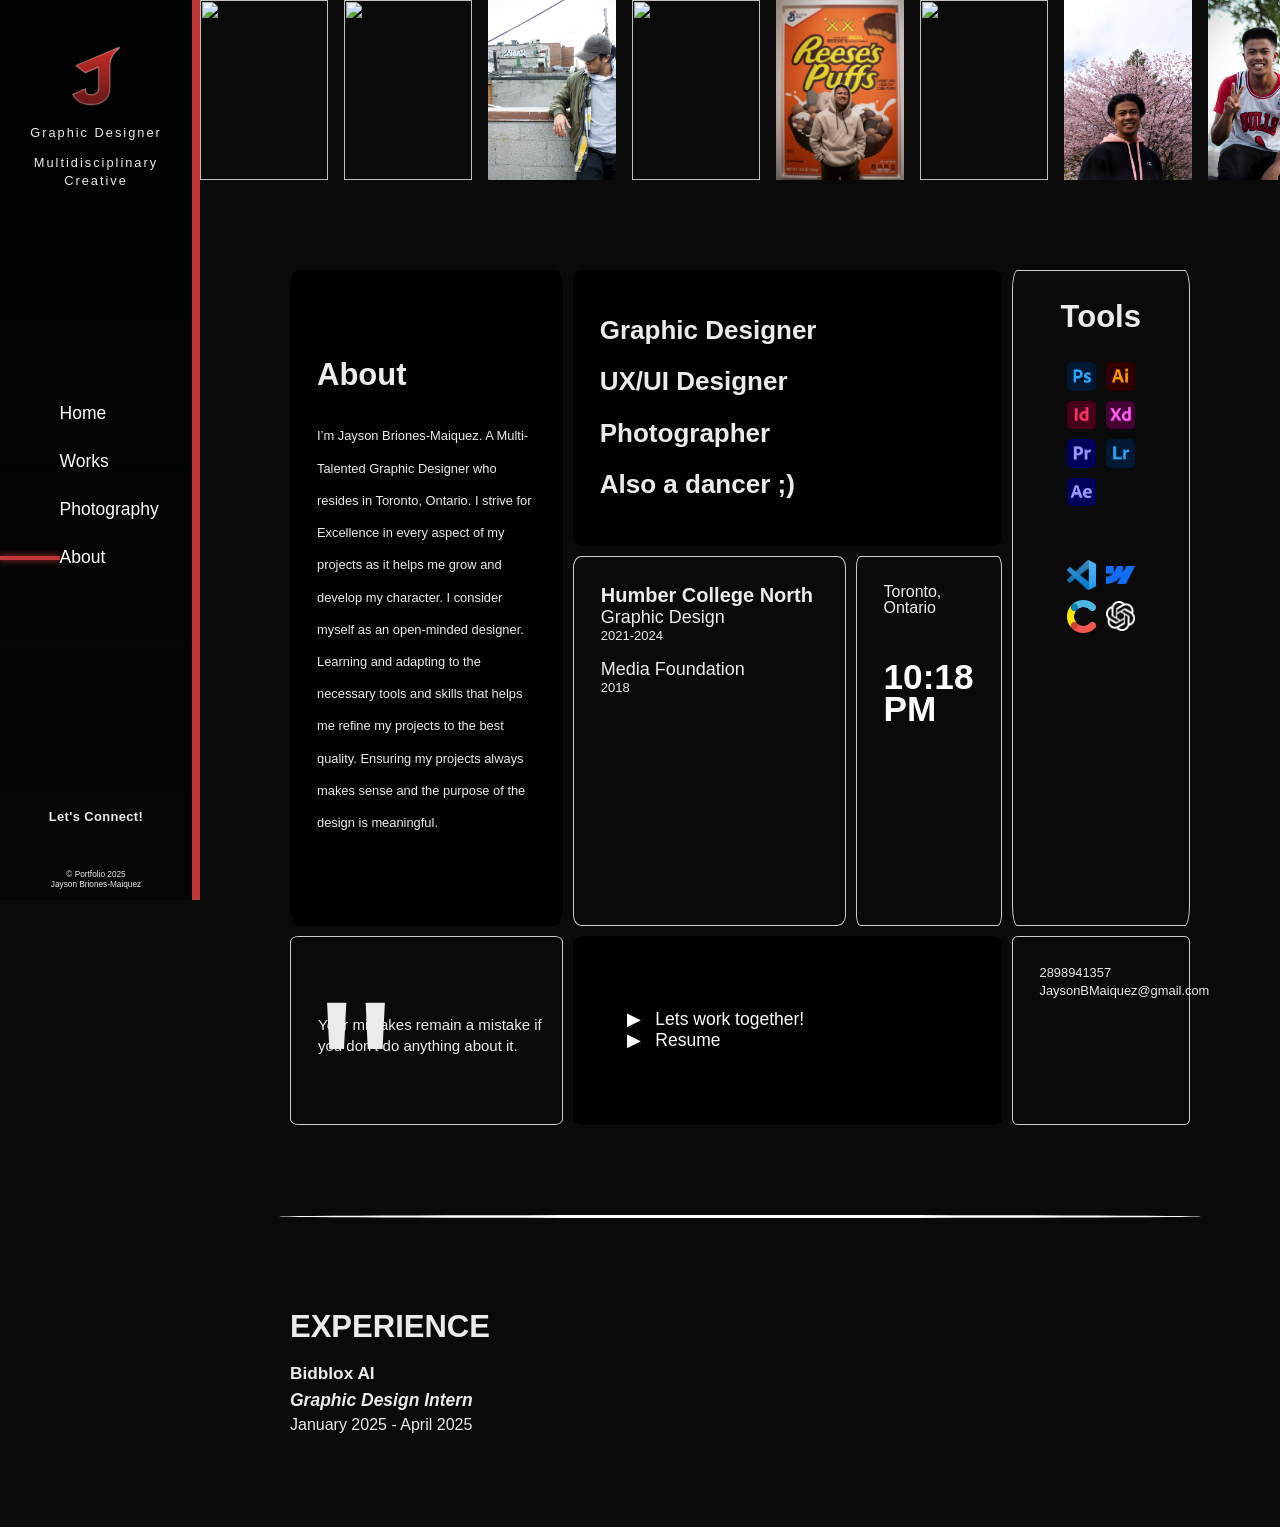
==== commit e1f0c4e0: "." ====
--- a/about.html
+++ b/about.html
@@ -11,6 +11,7 @@
     </head>
 
     <body>
+        <div class="scroll-watcher"></div>
         <div class="container">
             <nav>
                 <ul>
@@ -156,9 +157,11 @@
                 </div>
                 <div class="experience">
                     <h1 style="text-transform: uppercase;">Experience</h1>
-                    <h2>Bidblox AI</h2>
-                    <h3>Graphic Designer</h3>
-                    <h4>2025-Present</h4>
+                    <div>
+                        <h2>Bidblox AI</h2>
+                        <h3 style="font-style: italic;">Graphic Design Intern</h3>
+                        <h4 style="font-weight: 100;">January 2025 - April 2025</h4>
+                    </div>
                 </div>
             </div>
             <footer class="contact">
--- a/css/stylesheet.css
+++ b/css/stylesheet.css
@@ -939,6 +939,10 @@
 /* Small devices (i.e. tablets in portrait) */
 @media (max-width: 600px) {
 
+    .scroll-watcher {
+        height: 3px;
+    }
+
     .container {
         display: block;
     }
--- a/css/about-stylesheet.css
+++ b/css/about-stylesheet.css
@@ -158,6 +158,11 @@
     padding: 10vh;
 }
 
+.experience div {
+    margin: 16px 0 0 0;
+    line-height: 1.5;
+}
+
 @media (max-width: 600px) {
 
     .bento {
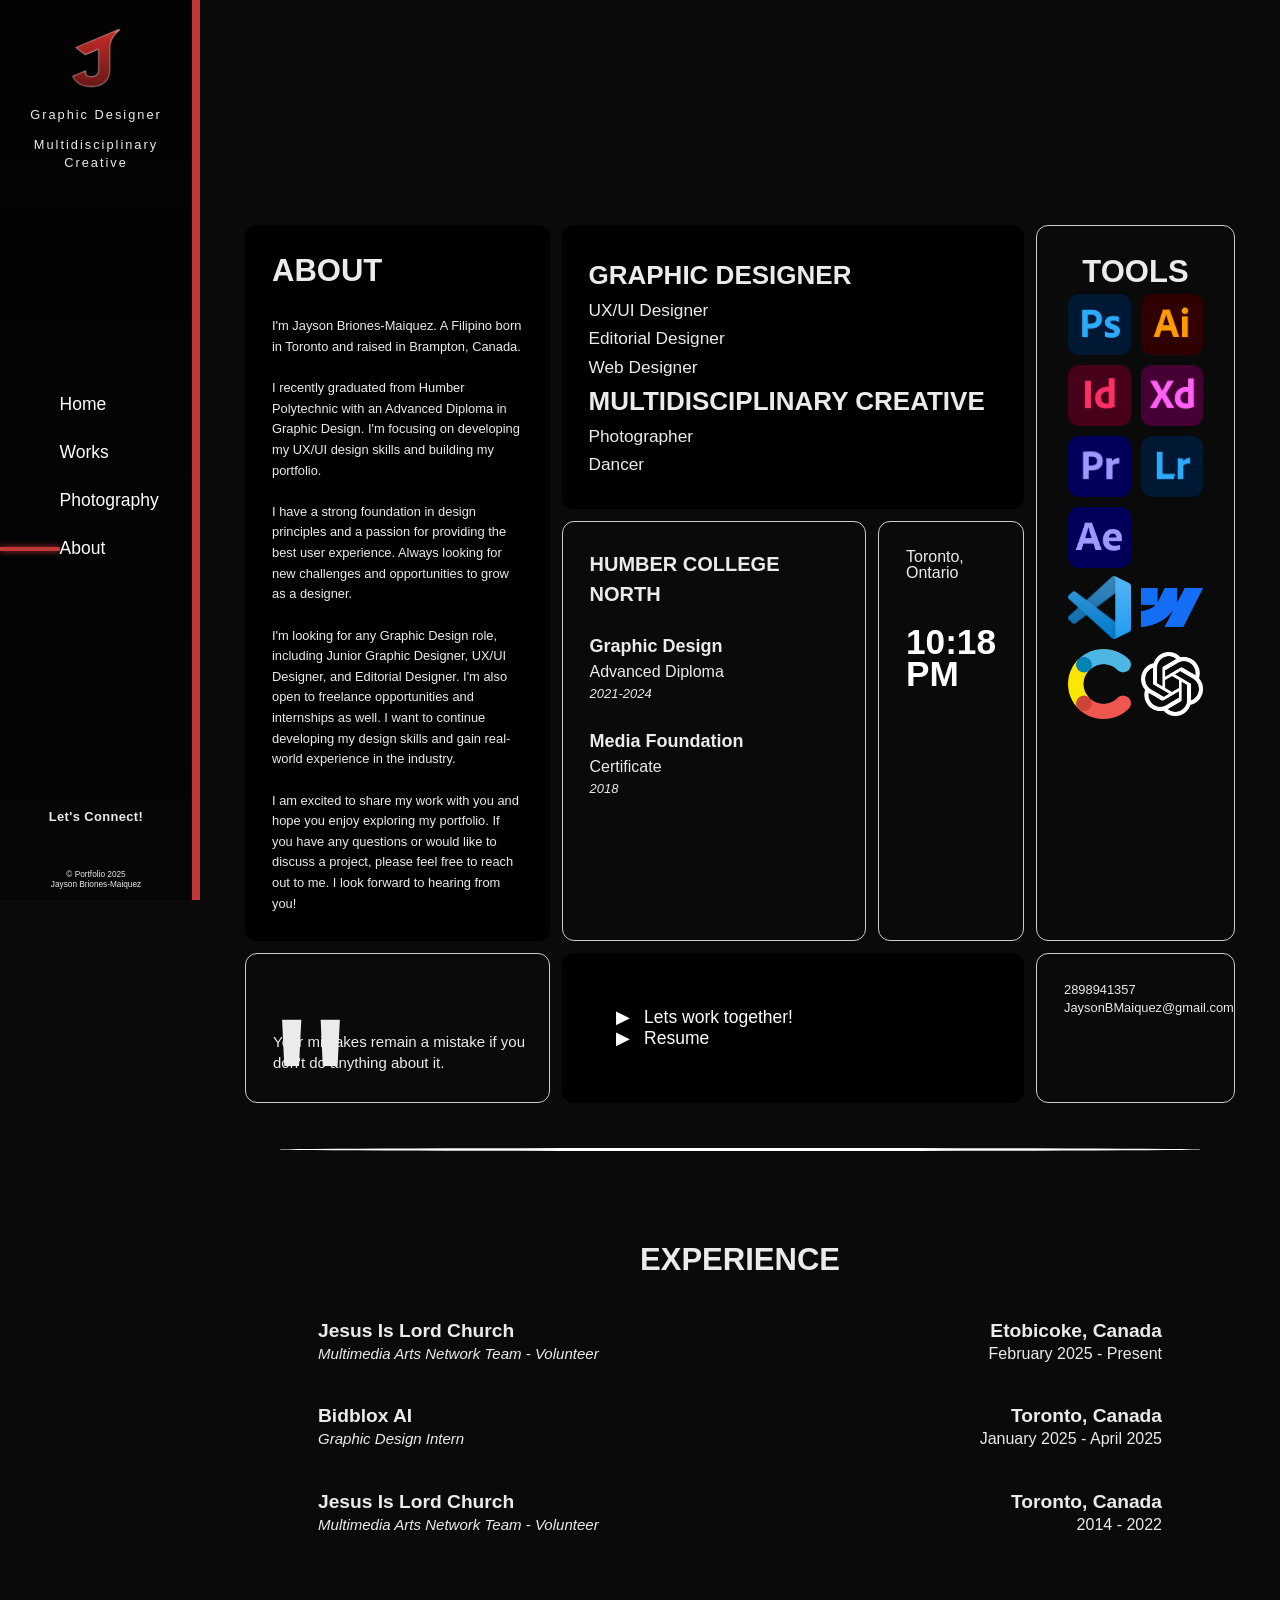
==== commit 58dc7f42: "." ====
--- a/about.html
+++ b/about.html
@@ -98,13 +98,36 @@
                 <div class="bento">
                     <div class="about">
                         <h1>About</h1>
-                        <p>I’m Jayson Briones-Maiquez. A Multi-Talented Graphic Designer who resides in Toronto, Ontario. I strive for Excellence in every aspect of my projects as it helps me grow and develop my character. I consider myself as an open-minded designer. Learning and adapting to the necessary tools and skills that helps me refine my projects to the best quality. Ensuring my projects always makes sense and the purpose of the design is meaningful.</p>
+                        <p>I'm Jayson Briones-Maiquez. A Filipino born in Toronto and raised in Brampton, Canada. 
+                            <br>
+                            <br>
+                            I recently graduated from Humber Polytechnic with an Advanced Diploma in Graphic Design. 
+                            I'm focusing on developing my UX/UI design skills and building my portfolio.
+                            <br>
+                            <br>
+                            I have a strong foundation in design principles and a passion for providing the best user experience.
+                            Always looking for new challenges and opportunities to grow as a designer.
+                            <!-- I believe that design is not just about making things look good, but also about solving problems and improving people's lives. -->
+                            <br>
+                            <br>
+                            I'm looking for any Graphic Design role, including Junior Graphic Designer, UX/UI Designer, and Editorial Designer.
+                            I'm also open to freelance opportunities and internships as well.
+                            I want to continue developing my design skills and gain real-world experience in the industry.
+                            <br>
+                            <br>
+                            I am excited to share my work with you and hope you enjoy exploring my portfolio.
+                            If you have any questions or would like to discuss a project, please feel free to reach out to me.
+                            I look forward to hearing from you!
+                        </p>
                     </div>
                     <div class="about-title">
                         <h1>Graphic Designer</h1>
-                        <h1>UX/UI Designer</h1>
-                        <h1>Photographer</h1>
-                        <h1>Also a dancer ;)</h1>
+                        <h2>UX/UI Designer</h2>
+                        <h2>Editorial Designer</h2>
+                        <h2>Web Designer</h2>
+                        <h1>Multidisciplinary Creative</h1>
+                        <h2>Photographer</h2>
+                        <h2>Dancer</h2>
                     </div>                    
                     <div class="about-tools"> 
                         <h1>Tools</h1>
@@ -127,11 +150,16 @@
                     <div class="education">
                         <h2>Humber College North</h2>
                         <h3>Graphic Design</h3>
+                        <h4>Advanced Diploma</h4>
                         <h5>2021-2024</h5>
                         <h3>Media Foundation</h3>
+                        <h4>Certificate</h4>
                         <h5>2018</h5>
                     </div>
-                    <div class="timezone"> Toronto, Ontario 11:59pm</div>
+                    <div class="timezone"> 
+                        <img src="images/Flag_of_Canada.svg" alt="">
+                        Toronto, Ontario 11:59pm
+                    </div>
                     <div class="quote" ><p><span style="
                     font-size: 214px;
                     position: absolute;
@@ -156,11 +184,36 @@
                     ">
                 </div>
                 <div class="experience">
-                    <h1 style="text-transform: uppercase;">Experience</h1>
-                    <div>
-                        <h2>Bidblox AI</h2>
-                        <h3 style="font-style: italic;">Graphic Design Intern</h3>
-                        <h4 style="font-weight: 100;">January 2025 - April 2025</h4>
+                    <h1 style="text-transform: uppercase; text-align: center;">Experience</h1>
+                    <div class="indented-div">
+                        <div style="display: flex; justify-content: space-between;">
+                            <h2>Jesus Is Lord Church</h2>
+                            <h2>Etobicoke, Canada</h2>
+                        </div>
+                        <div style="display: flex; justify-content: space-between;">
+                            <h3 style="font-style: italic;">Multimedia Arts Network Team - Volunteer</h3>
+                            <h4 style="font-weight: 100;">February 2025 - Present</h4>
+                        </div>
+                    </div>
+                    <div class="indented-div">
+                        <div style="display: flex; justify-content: space-between;">
+                            <h2>Bidblox AI</h2>
+                            <h2>Toronto, Canada</h2>
+                        </div>
+                        <div style="display: flex; justify-content: space-between;">
+                            <h3 style="font-style: italic;">Graphic Design Intern</h3>
+                            <h4 style="font-weight: 100;">January 2025 - April 2025</h4>
+                        </div>
+                    </div>
+                    <div class="indented-div">
+                        <div style="display: flex; justify-content: space-between;">
+                            <h2>Jesus Is Lord Church</h2>
+                            <h2>Toronto, Canada</h2>
+                        </div>
+                        <div style="display: flex; justify-content: space-between;">
+                            <h3 style="font-style: italic;">Multimedia Arts Network Team - Volunteer</h3>
+                            <h4 style="font-weight: 100;">2014 - 2022</h4>
+                        </div>
                     </div>
                 </div>
             </div>
--- a/css/stylesheet.css
+++ b/css/stylesheet.css
@@ -202,7 +202,7 @@
     display: flex;
     flex-direction: column;
     align-items: center;
-    margin-top: 5vh;
+    margin-top: 3vh;
 }
 
 .nav-buttons {
@@ -233,6 +233,18 @@
     transform: translateX(6vw);
 }
 
+.location {
+    display: flex; 
+    flex-direction: row; 
+    align-items: center; 
+    gap: 10px; 
+    margin-bottom: 0.5rem;
+}
+
+.location h5 {
+    font-weight: 300;
+}
+
 nav .contact {
     display: flex;
     flex-direction: column;
@@ -350,7 +362,7 @@
     display: flex;
     flex-direction: column;
     align-items: center;
-    height: 70%;
+    height: 80%;
     background-color: rgba(0, 0, 0, 0.75);
     padding: 1vh 5vw;
     position: absolute;
@@ -359,7 +371,6 @@
     transform: translate(-50%, -50%);
     justify-content: space-evenly;
     backdrop-filter: blur(11px) brightness(0.9); /* Blur and brightness adjustments */
-    -webkit-backdrop-filter: blur(11px) brightness(0.9); /* For Safari support */
     opacity: 0;
     animation: fadeInHeader 0.5s ease-in forwards;
 }
@@ -386,10 +397,6 @@
     flex-direction: row;
     height: 100vh;
     align-items: center;
-    opacity: 0;
-    animation: fadeIn linear forwards;
-    animation-timeline: view();
-    animation-range: entry 0%;
 }
 
 .gallery {
@@ -399,6 +406,9 @@
     grid-gap: 0;
     height: 70vh;
     width: 100%;
+    animation: fadeInHeader linear forwards;
+    animation-timeline: view();
+    animation-range: entry 0%;
 }
 
 .gallery-description {
@@ -406,6 +416,9 @@
     width: 100%;
     height: 62vh;
     overflow: hidden;
+    animation: fadeIn linear forwards;
+    animation-timeline: view();
+    animation-range: entry 0%;
 }
 
 .gallery-description h1 {
@@ -556,6 +569,10 @@
     --slider-gap: 1rem;
     gap: var( --slider-gap);
     margin: 2vh 0 2vh 0;
+    animation: fadeInHeader linear forwards;
+    animation-timeline: view();
+    animation-range: 10vh 25vh;
+    opacity: 0;
 }
 
 .slider picture {
@@ -584,10 +601,6 @@
 .profile {
     margin: 0 0 2vh 0px;
     border-bottom: 5px solid #C13838;
-    opacity: 0;
-    animation: fadeIn linear forwards;
-    animation-timeline: view();
-    animation-range: entry 0%;
 }
 
 .profile-text {
@@ -595,6 +608,9 @@
     line-height: 2;
     margin: 10vh auto;
     width: clamp(25vw, 30vw, 30vw);
+    animation: fadeIn linear forwards;
+    animation-timeline: view();
+    animation-range: entry 0%;
 }
 
 .profile p {
@@ -602,25 +618,13 @@
     margin: 60px 0;
 }
 
-.creative-suite {
-    display: flex;
-    height: 7.7vh;
-    padding: 3% 0;
-    justify-content: center; /* Center align content */
-    gap: 38px;
-    transition: 0.2s;
-}
-
-.skills {
-    opacity: 0;
-    animation: fadeIn linear forwards;
-    animation-timeline: view();
-    animation-range: entry 0%;
-}
-
 .skills h1 {
     text-align: center;
     margin-top: 10vh;
+    animation: fadeIn linear forwards;
+    animation-timeline: view();
+    animation-range: 10vh 25vh;
+    opacity: 0;
 }
 
 .personal-skills {
@@ -633,6 +637,10 @@
     --gap: 4.9vw;
     gap: var( --gap);
     margin: 4vh 0 2vh 0;
+    animation: fadeInHeader linear forwards;
+    animation-timeline: view();
+    animation-range: 10vh 25vh;
+    opacity: 0;
 }
 
 .personal-skills ul {
@@ -660,6 +668,19 @@
 
 .personal-skills li:hover {
     color:#e15b5b;
+}
+
+.creative-suite {
+    display: flex;
+    height: 7.7vh;
+    padding: 3% 0;
+    justify-content: center; /* Center align content */
+    gap: 38px;
+    transition: 0.2s;
+    animation: fadeInHeader linear forwards;
+    animation-timeline: view();
+    animation-range: 10vh 25vh;
+    opacity: 0;
 }
 
 .creative-suite img {
@@ -705,7 +726,7 @@
     border-bottom: 5px solid #C13838;
     animation: slide-up 0.5s ease-out; /* Apply the slide-up animation */
     animation-timeline: view();
-    animation-range: entry 25%;
+    animation-range: entry;
 }
 
 .skills-display {
@@ -1069,7 +1090,7 @@
     }
 
     .main-index img {
-        width: 50vw;
+        width: 45vw;
         object-fit: cover;
     }
 
--- a/css/about-stylesheet.css
+++ b/css/about-stylesheet.css
@@ -1,3 +1,12 @@
+h1 {
+    text-transform: uppercase;
+}
+
+.indented-div {
+    padding: 0 28px 0 28px;
+    margin-top: 2.5rem;
+    line-height: 1.3;
+}
 
 .about-slider {
     margin: auto;
@@ -6,16 +15,15 @@
 }
 
 .bento {
-    height: 95vh;
     display: grid;
-    padding: 10vh;
+    padding: 5vh;
     grid-template-columns: 1fr 1fr 1fr 1fr 1fr 1fr 1fr 1fr 1fr;
-    gap: 10px;
+    gap: 12px;
 }
 
 .bento div {
     border: 1px solid #ccc;
-    border-radius: 3%;
+    border-radius: 12px;
     padding: 3vh;
 }
 
@@ -43,6 +51,11 @@
     font-weight: 600;
     font-size: 26px;
     line-height: 1.3;
+    text-transform: uppercase;
+}
+
+.about-title h2 {
+    font-weight: 400;
 }
 
 .bento div:nth-child(3) {
@@ -53,6 +66,7 @@
 .bento div:nth-child(4) {
     grid-column: 4 / 7;
     grid-row: 2 / 4;
+    line-height: 1.5;
 }
 
 .bento div:nth-child(5) {
@@ -61,18 +75,25 @@
 
 .education h2{
     font-size: 20px;
-    font-weight: 700;
+    font-weight: 800;
+    text-transform: uppercase;
 }
 
 .education h3 {
     font-size: 18px;
-    font-weight: 500;
+    font-weight: 700;
+    margin-top: 1.5rem;
+}
+
+.education h4 {
+    font-size: 16px;
+    font-weight: 400;
 }
 
 .education h5 {
     font-weight: 100;
     font-size: 13px;
-    margin-bottom: 1rem;
+    font-style: italic;
 }
 
 .timezone {
@@ -105,6 +126,7 @@
     grid-template-columns: 1fr 1fr;
     gap: 10px;
     align-items: center;
+    padding: 0.25rem;
 }
 
 .about-tools h1 {
@@ -151,16 +173,25 @@
 }
 
 .about p { 
-    line-height: 2.5;
+    line-height: 1.6;
 }
 
 .experience {
     padding: 10vh;
-}
-
-.experience div {
-    margin: 16px 0 0 0;
     line-height: 1.5;
+}
+
+.experience h2 {
+    font-size: 1.2rem;
+}
+
+.experience h3 {
+    font-size: 0.94rem;
+    font-weight: 400;
+}
+
+.experience h4 {
+    font-weight: 100;
 }
 
 @media (max-width: 600px) {
@@ -269,4 +300,8 @@
     .call-to-action a {
         display: block;
     }
+
+    .experience {
+        padding: 10vh 0;
+    }
 }
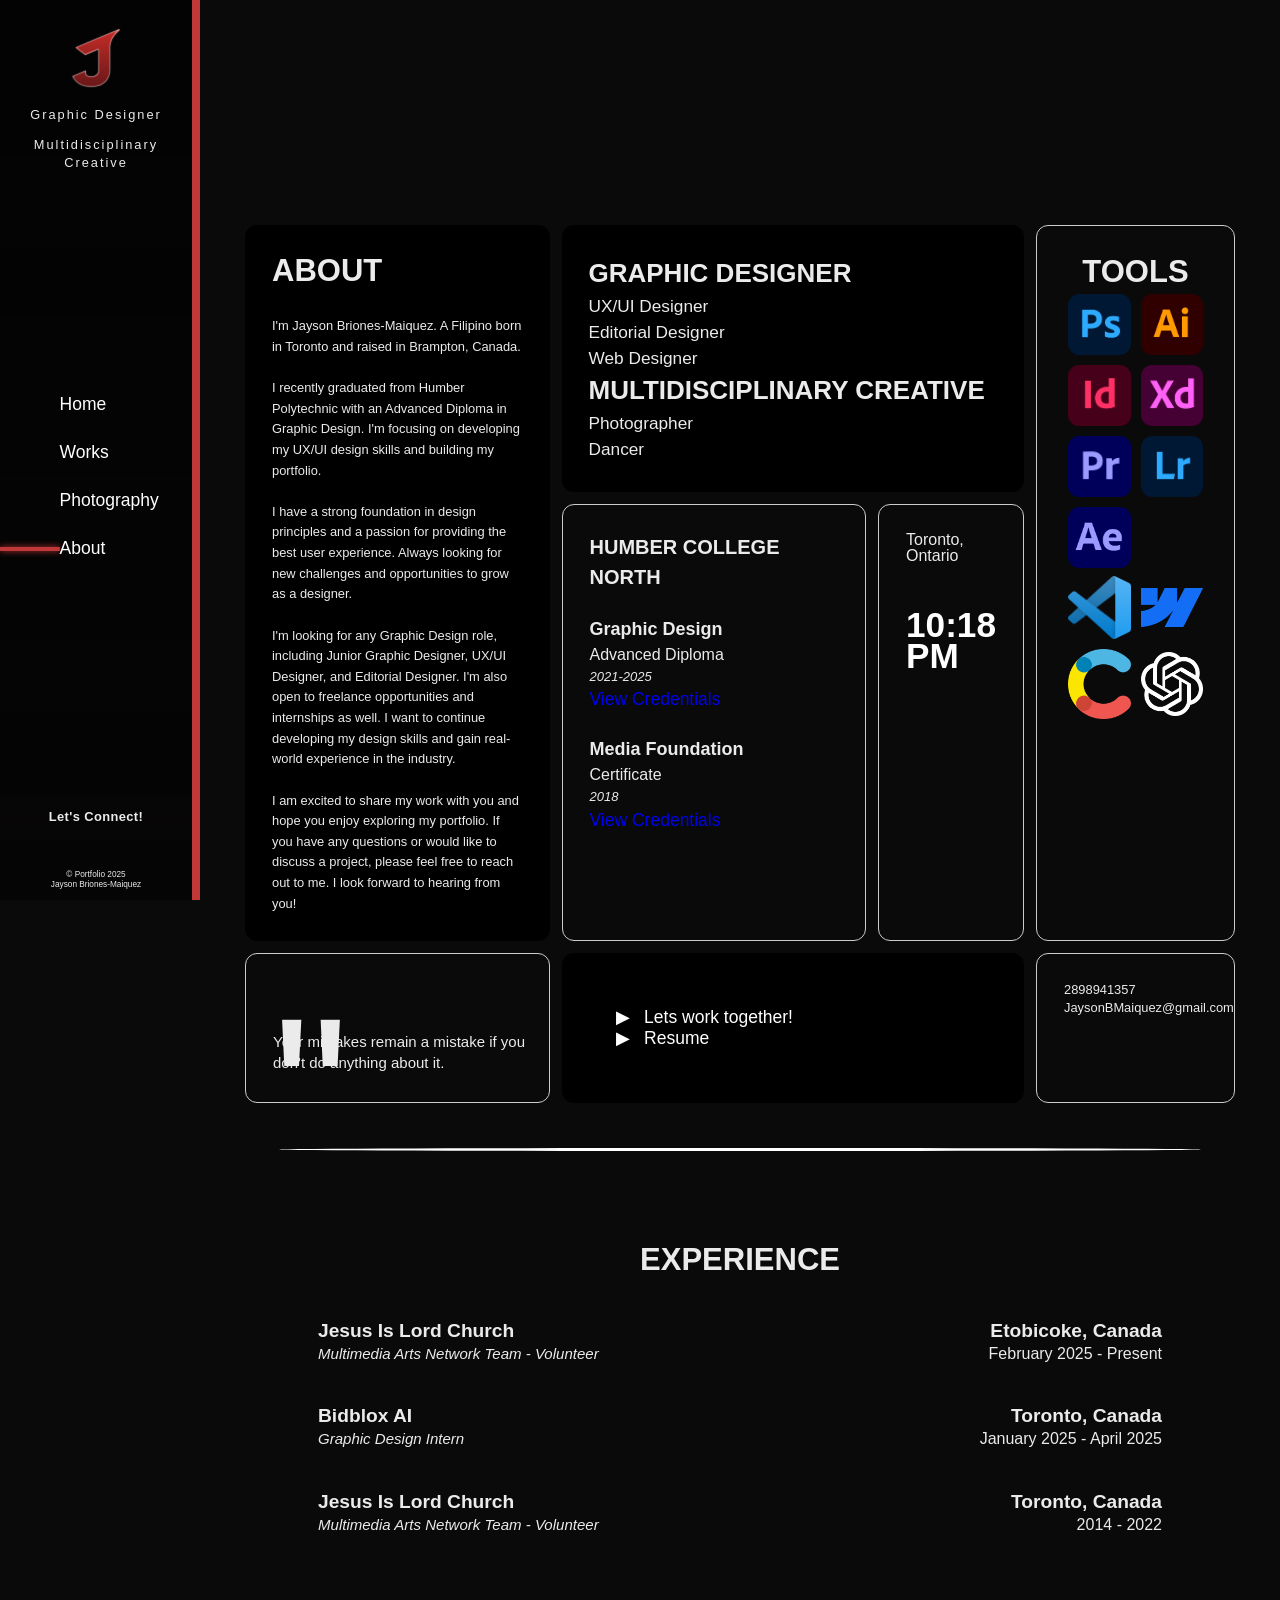
==== commit 64b81853: "update credentials" ====
--- a/about.html
+++ b/about.html
@@ -30,7 +30,7 @@
                             <div class="li-hover"></div>
                         </li>
                         <li id="click-function" class="center-align">
-                            <a href="index.html#gallery-container">Works</a>
+                            <a href="works.html">Works</a>
                             <div class="li-hover"></div>
                         </li>
                         <li id="click-function" class="center-align">
@@ -151,10 +151,12 @@
                         <h2>Humber College North</h2>
                         <h3>Graphic Design</h3>
                         <h4>Advanced Diploma</h4>
-                        <h5>2021-2024</h5>
+                        <h5>2021-2025</h5>
+                        <a href="files/Graphic Design 2025 - Ontario College Advanced Diploma.pdf" target="_blank">View Credentials</a>
                         <h3>Media Foundation</h3>
                         <h4>Certificate</h4>
                         <h5>2018</h5>
+                        <a href="files/Media Foundation 2018 - Ontario College Certificate.pdf" target="_blank">View Credentials</a>
                     </div>
                     <div class="timezone"> 
                         <img src="images/Flag_of_Canada.svg" alt="">
--- a/css/stylesheet.css
+++ b/css/stylesheet.css
@@ -241,8 +241,12 @@
     margin-bottom: 0.5rem;
 }
 
-.location h5 {
+.location h5, .location-footer h5 {
     font-weight: 300;
+}
+
+.location-footer {
+    display: none;
 }
 
 nav .contact {
@@ -282,12 +286,6 @@
     background-position: center;
     height: 100vh;
     position: relative;
-}
-
-.header-details {
-    grid-template-columns: 1fr 1fr;
-    padding: 0;
-    margin-bottom: 20vh;
 }
 
 .header-details picture {
@@ -730,7 +728,7 @@
 }
 
 .skills-display {
-    height: 55vh;
+    height: 100%;
     width: 40vw;
     position: absolute;
     left: 30%;
@@ -772,7 +770,8 @@
     bottom: 0;
     width: 16vw;
     z-index: -1;
-    --container-height: 50vh; /* Define a custom property for the container height */
+    height: 100%;
+    --container-height: 100%;
 }
 
 .skills h4 {
@@ -1006,10 +1005,6 @@
         gap: 0.4rem;
     }
 
-    nav ul >li:nth-child(1) div {
-        margin-top: 0;
-    }
-
     nav ul li img {
         margin-top: 0;
         margin-bottom: 0;
@@ -1038,7 +1033,7 @@
         display: none;
     }
 
-    #content-container, #gallery-container, #about {
+    #content-container, #gallery-container, #about, #skills-container {
         scroll-margin-top: 72px;
     }
 
@@ -1056,9 +1051,18 @@
         font-size: 22px;
     }
 
-    nav .contact {
+    nav .contact, .location {
         display: none;
     } 
+
+    .location-footer {
+        display: flex; 
+        flex-direction: row; 
+        align-items: center; 
+        gap: 10px; 
+        margin: 0.3rem 0 2rem 0;
+        justify-content: center;
+    }
     
     .navexpanded #close-icon {
         display: inline-block;
--- a/css/about-stylesheet.css
+++ b/css/about-stylesheet.css
@@ -212,17 +212,27 @@
     }
 
     .about {
-        grid-column: 1 / 5;
+        grid-column: 1 / 10;
         grid-row: auto; /* Adjust row for smaller screens */
     }
 
     .about-title {
-        grid-column: 5 / 10;
-        grid-row: auto; /* Adjust row for smaller screens */
+        grid-column: 1 / 10;
+        grid-row: 2;
+        line-height: 1.9;
     }
 
     .about-title h1 {
         font-size: 4vw;
+    }
+
+    .about-title h1:nth-of-type(2) {
+        margin-top: 0.5rem;
+    }
+
+    .about-title h2 {
+        font-size: 0.85rem;
+        font-style: italic;
     }
 
     .about h1 {
@@ -235,7 +245,7 @@
     }
 
     .bento div:nth-child(3) {
-        grid-row: 3;
+        grid-row: 5;
         grid-column: 1 / -1;
     }
 
@@ -245,8 +255,8 @@
     }
 
     .bento div:nth-child(4) {
-        grid-row: 2;
-        grid-column: 1 /4;
+        grid-row: 3;
+        grid-column: 1 / 10;
     }
 
     .education h2 {
@@ -271,27 +281,29 @@
     }
 
     .about-contact p {
-        font-size: 9px;
+        font-size: 12px;
     }
 
     .bento div:nth-child(5) {
-        grid-row: 2;
-        grid-column: 4 /6 ;
+        grid-row: 4;
+        grid-column: 1 / 5 ;
     }
 
     .bento div:nth-child(6) {
+        grid-row: 6;
         grid-column: 1 / 6;
         height: auto;
     }
 
     .bento div:nth-child(7) {
+        grid-row: 6;
         grid-column: 6 / 10;
         padding: 0;
     }
 
     .bento div:nth-child(8) {
-        grid-row: 2;
-        grid-column: 6 / 10;
+        grid-row: 4;
+        grid-column: 5 / 10;
         display: flex;
         flex-direction: column;
         justify-content: center;
@@ -304,4 +316,16 @@
     .experience {
         padding: 10vh 0;
     }
+
+    .experience h2 {
+        font-size: 0.9rem;
+    }
+
+    .experience h3 {
+        font-size: 0.75rem;
+    }
+
+    .experience h4 {
+        font-size: 0.65rem;
+    }
 }
